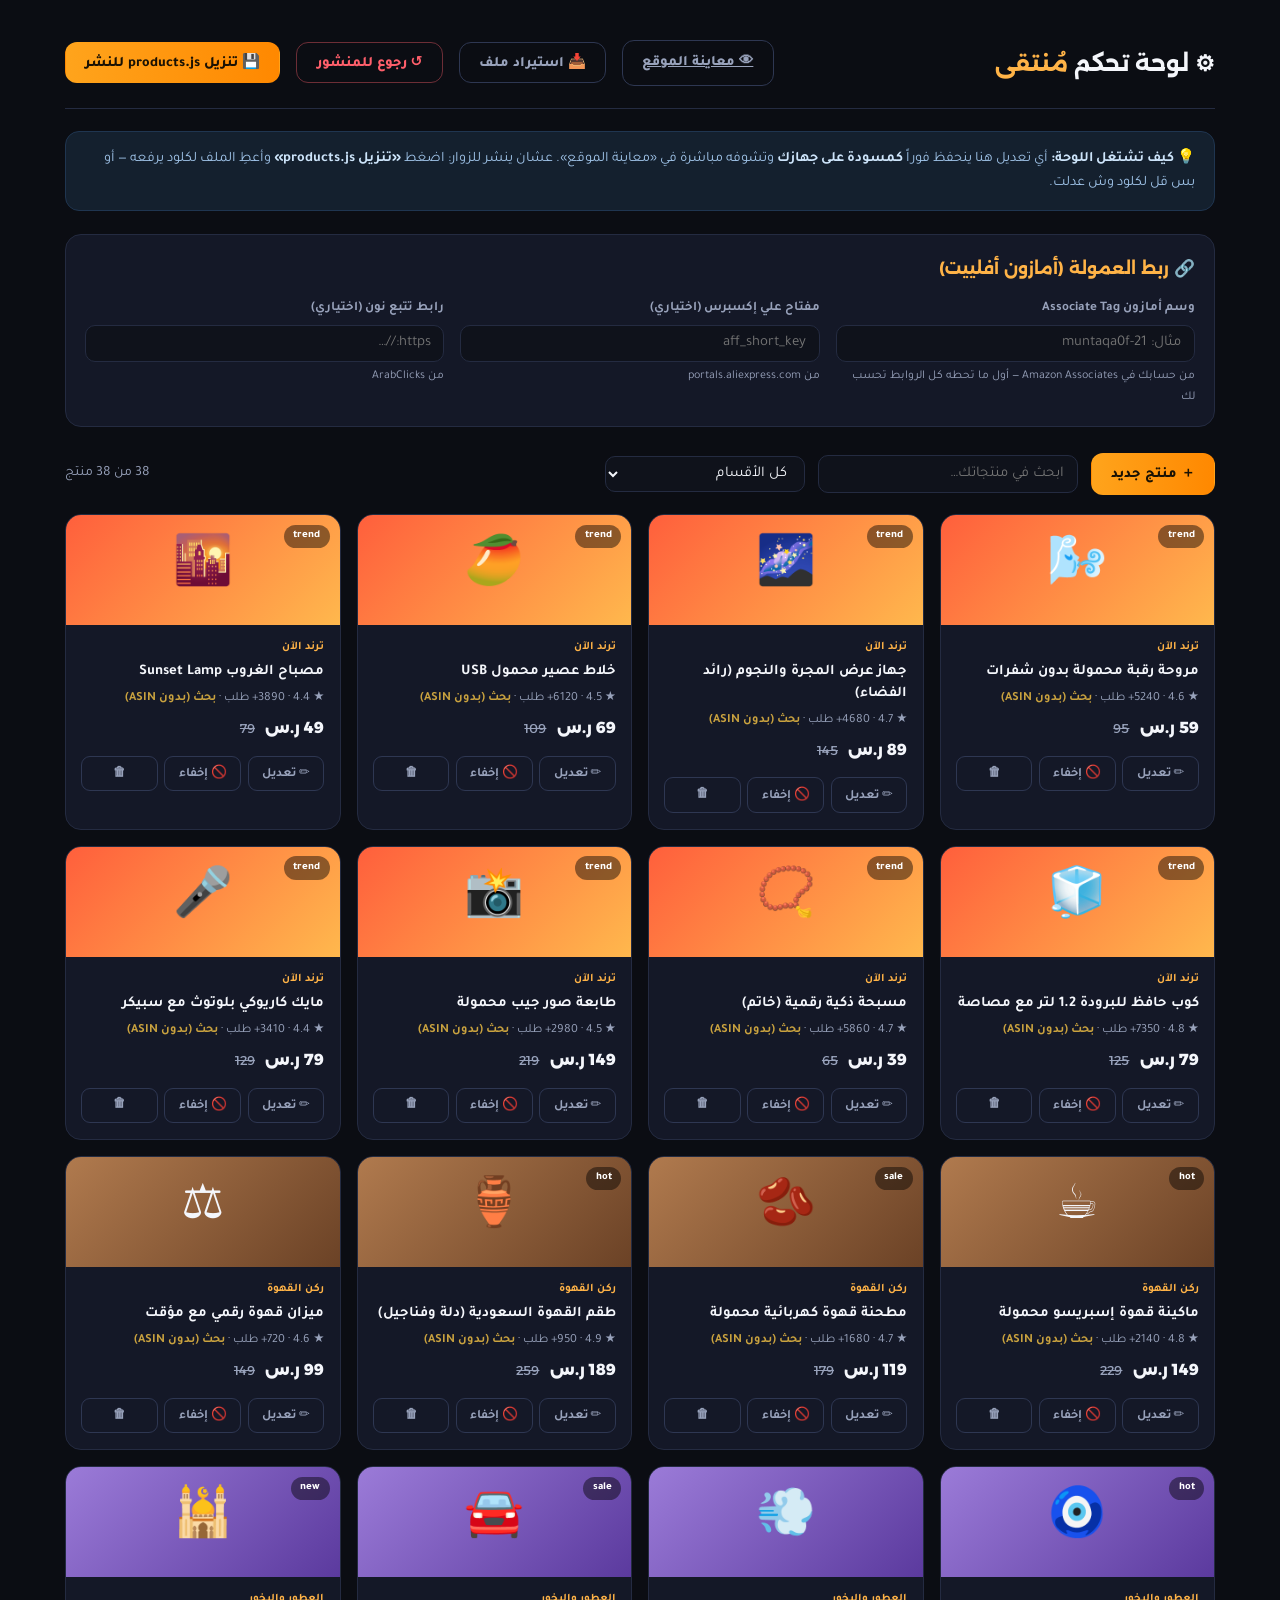
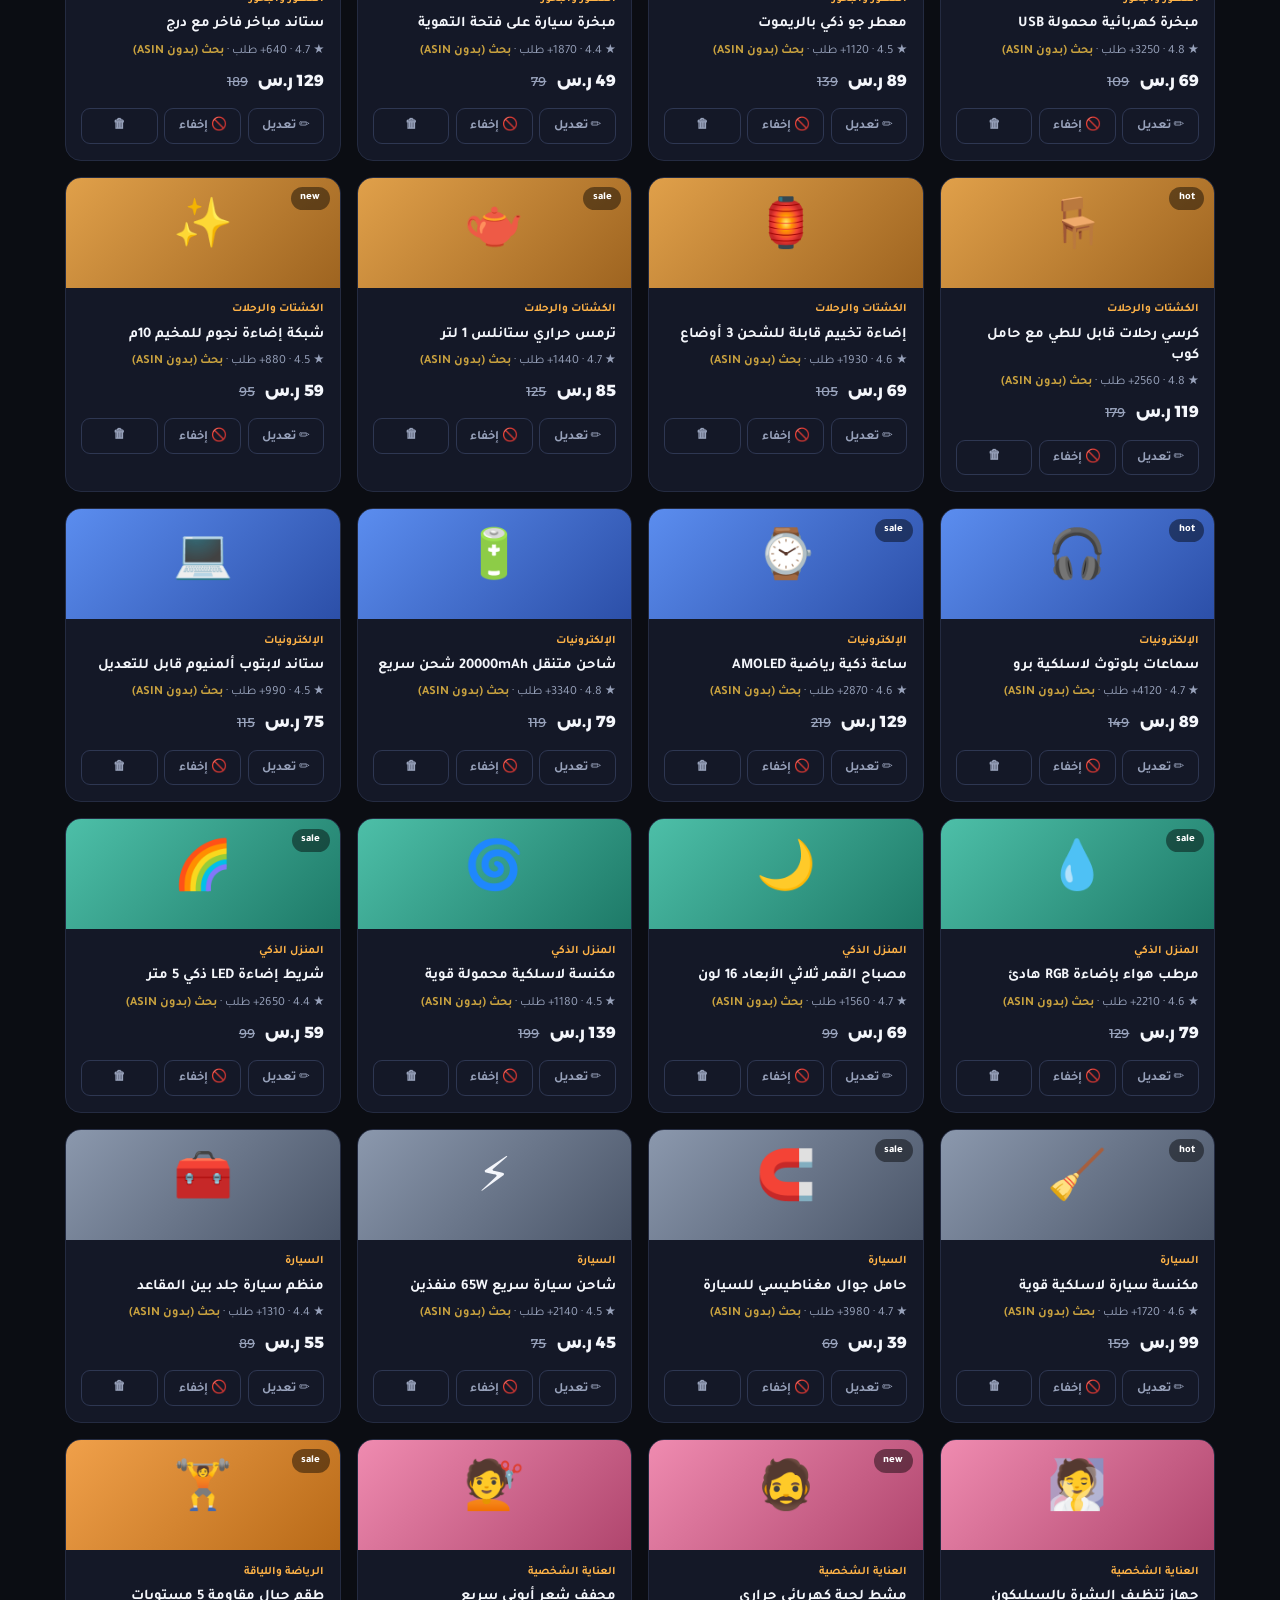
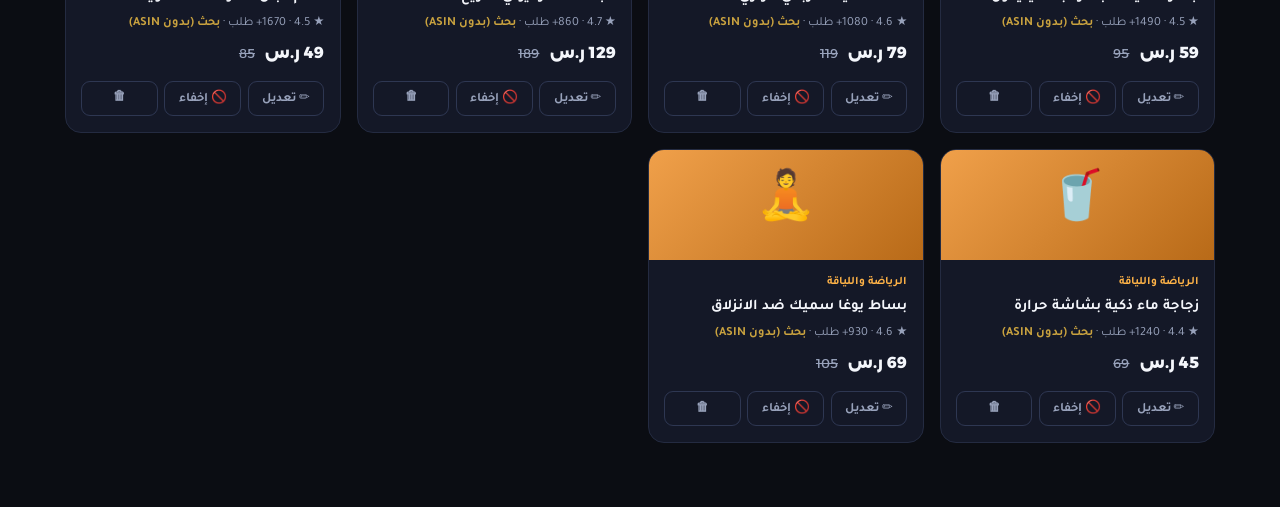
==== admin.html @ 38240efc "Redesign: dark premium theme, Amazon-first buy flow, admin panel Co-Authored-By: Claude Fable 5 <nor" ====
<!DOCTYPE html>
<html lang="ar" dir="rtl">
<head>
<meta charset="UTF-8">
<meta name="viewport" content="width=device-width, initial-scale=1.0">
<title>لوحة تحكم مُنتقى</title>
<meta name="robots" content="noindex">
<link href="https://fonts.googleapis.com/css2?family=Alexandria:wght@500;700;900&family=Tajawal:wght@400;500;700;800&display=swap" rel="stylesheet">
<style>
:root{
  --bg:#0b0d13;--bg2:#0f121b;--card:#141827;--card2:#1a1f31;--line:#242b41;--line2:#2e3752;
  --ink:#f4f6fb;--muted:#98a2bb;--amber:#ffb347;--amazon:#ff9900;--green:#39d98a;--red:#ff5f6b;
}
*{margin:0;padding:0;box-sizing:border-box}
body{font-family:'Tajawal',system-ui,sans-serif;background:var(--bg);color:var(--ink);line-height:1.7;min-height:100vh}
h1,h2,h3{font-family:'Alexandria'}
button{font-family:inherit;cursor:pointer;border:none;background:none;color:inherit}
input,select,textarea{
  font-family:inherit;background:var(--bg2);border:1.5px solid var(--line);color:var(--ink);
  border-radius:10px;padding:.55rem .8rem;font-size:.93rem;width:100%;outline:none;transition:.2s;
}
input:focus,select:focus,textarea:focus{border-color:var(--amber)}
textarea{resize:vertical;min-height:70px}
label{font-size:.82rem;color:var(--muted);font-weight:700;display:block;margin-bottom:.25rem}
.wrap{width:min(1150px,94%);margin:0 auto;padding:1.5rem 0 4rem}
.top{
  display:flex;align-items:center;gap:1rem;flex-wrap:wrap;
  padding:1rem 0 1.4rem;border-bottom:1px solid var(--line);margin-bottom:1.4rem;
}
.top h1{font-size:1.4rem}
.top h1 span{color:var(--amber)}
.top .grow{flex:1}
.btn{
  display:inline-flex;align-items:center;gap:.45rem;padding:.6rem 1.2rem;border-radius:12px;
  font-weight:800;font-size:.9rem;transition:.2s;border:1.5px solid transparent;white-space:nowrap;
}
.btn-gold{background:linear-gradient(92deg,#ffa41c,#ff8800);color:#1a1204}
.btn-gold:hover{filter:brightness(1.08)}
.btn-line{border-color:var(--line2);color:var(--muted)}
.btn-line:hover{color:var(--ink);border-color:var(--amber)}
.btn-red{border-color:rgba(255,95,107,.4);color:var(--red)}
.btn-red:hover{background:rgba(255,95,107,.1)}

.note{
  background:#14202e;border:1px solid #1f3550;border-radius:14px;
  padding:.9rem 1.2rem;font-size:.9rem;color:#9fc3e8;margin-bottom:1.4rem;
}
.note b{color:#cde4fa}

.cfg{
  display:grid;grid-template-columns:repeat(3,1fr);gap:1rem;background:var(--card);
  border:1.5px solid var(--line);border-radius:16px;padding:1.2rem;margin-bottom:1.6rem;
}
.cfg h2{grid-column:1/-1;font-size:1.05rem;color:var(--amber)}
.cfg small{display:block;color:var(--muted);font-size:.75rem;margin-top:.25rem}

.toolrow{display:flex;gap:.8rem;align-items:center;flex-wrap:wrap;margin-bottom:1.2rem}
.toolrow input[type=search]{max-width:260px}
.toolrow select{max-width:200px}
.count{color:var(--muted);font-size:.88rem;margin-inline-start:auto}

.grid{display:grid;grid-template-columns:repeat(auto-fill,minmax(255px,1fr));gap:1rem}
.pc{
  background:var(--card);border:1.5px solid var(--line);border-radius:16px;overflow:hidden;
  display:flex;flex-direction:column;transition:.2s;
}
.pc.hidden-p{opacity:.45}
.pc:hover{border-color:var(--line2)}
.pc-media{position:relative;height:110px;display:grid;place-items:center;font-size:3rem}
.pc-badge{
  position:absolute;top:.6rem;inset-inline-start:.6rem;font-size:.68rem;font-weight:800;
  background:rgba(0,0,0,.45);padding:.15rem .6rem;border-radius:999px;color:#fff;
}
.pc-body{padding:.8rem .95rem 1rem;display:flex;flex-direction:column;gap:.3rem;flex:1}
.pc-cat{font-size:.72rem;color:var(--amber);font-weight:700}
.pc-name{font-weight:700;font-size:.92rem;line-height:1.45}
.pc-meta{color:var(--muted);font-size:.78rem}
.pc-price{font-family:'Alexandria';font-weight:800;color:var(--ink)}
.pc-price s{color:var(--muted);font-weight:400;font-size:.8rem;margin-inline-start:.4rem}
.pc-actions{display:flex;gap:.4rem;margin-top:.6rem}
.pc-actions button{
  flex:1;padding:.45rem;border-radius:9px;font-size:.8rem;font-weight:700;
  border:1.5px solid var(--line2);color:var(--muted);transition:.2s;
}
.pc-actions button:hover{color:var(--ink);border-color:var(--amber)}
.pc-actions .del:hover{color:var(--red);border-color:var(--red)}
.asin-ok{color:var(--green)}
.asin-no{color:#c9a23f}

/* المحرر */
.overlay{
  position:fixed;inset:0;background:rgba(4,5,9,.75);backdrop-filter:blur(4px);
  display:none;place-items:center;z-index:50;padding:1rem;overflow-y:auto;
}
.overlay.show{display:grid}
.editor{
  background:var(--bg2);border:1.5px solid var(--line2);border-radius:20px;
  width:min(720px,100%);padding:1.6rem;margin:2rem 0;
}
.editor h2{font-size:1.15rem;margin-bottom:1.2rem;color:var(--amber)}
.frm{display:grid;grid-template-columns:repeat(4,1fr);gap:.9rem}
.c2{grid-column:span 2}.c3{grid-column:span 3}.c4{grid-column:1/-1}
.frm-actions{display:flex;gap:.8rem;margin-top:1.3rem;justify-content:flex-end}
.hint{font-size:.72rem;color:var(--muted);margin-top:.2rem}
.hint b{color:var(--amber)}

.toast{
  position:fixed;bottom:1.5rem;inset-inline-start:1.5rem;z-index:99;
  background:var(--card2);border:1.5px solid var(--line2);border-radius:12px;
  padding:.75rem 1.2rem;font-size:.9rem;display:none;
}
.toast.show{display:block;animation:tin .3s}
@keyframes tin{from{opacity:0;transform:translateY(10px)}}
@media(max-width:700px){.cfg{grid-template-columns:1fr}.frm{grid-template-columns:repeat(2,1fr)}.c3{grid-column:span 2}}
</style>
</head>
<body>
<div class="wrap">
  <div class="top">
    <h1>⚙ لوحة تحكم <span>مُنتقى</span></h1>
    <div class="grow"></div>
    <a class="btn btn-line" href="index.html">👁 معاينة الموقع</a>
    <button class="btn btn-line" id="importBtn">📥 استيراد ملف</button>
    <button class="btn btn-red" id="resetBtn">↺ رجوع للمنشور</button>
    <button class="btn btn-gold" id="exportBtn">💾 تنزيل products.js للنشر</button>
    <input type="file" id="importFile" accept=".js,.json" hidden>
  </div>

  <div class="note">
    💡 <b>كيف تشتغل اللوحة:</b> أي تعديل هنا ينحفظ فوراً <b>كمسودة على جهازك</b> وتشوفه مباشرة في «معاينة الموقع».
    عشان ينشر للزوار: اضغط <b>«تنزيل products.js»</b> وأعطِ الملف لكلود يرفعه — أو بس قل لكلود وش عدلت.
  </div>

  <div class="cfg">
    <h2>🔗 ربط العمولة (أمازون أفلييت)</h2>
    <div>
      <label>وسم أمازون Associate Tag</label>
      <input id="cfgAmazon" placeholder="مثال: muntaqa0f-21">
      <small>من حسابك في Amazon Associates — أول ما تحطه كل الروابط تحسب لك</small>
    </div>
    <div>
      <label>مفتاح علي إكسبرس (اختياري)</label>
      <input id="cfgAli" placeholder="aff_short_key">
      <small>من portals.aliexpress.com</small>
    </div>
    <div>
      <label>رابط تتبع نون (اختياري)</label>
      <input id="cfgNoon" placeholder="https://…">
      <small>من ArabClicks</small>
    </div>
  </div>

  <div class="toolrow">
    <button class="btn btn-gold" id="addBtn">＋ منتج جديد</button>
    <input type="search" id="q" placeholder="ابحث في منتجاتك…">
    <select id="catFilter"><option value="all">كل الأقسام</option></select>
    <span class="count" id="count"></span>
  </div>

  <div class="grid" id="grid"></div>
</div>

<!-- محرر المنتج -->
<div class="overlay" id="overlay">
  <form class="editor" id="editor">
    <h2 id="edTitle">تعديل منتج</h2>
    <div class="frm">
      <div class="c3"><label>اسم المنتج *</label><input id="fName" required></div>
      <div><label>الإيموجي</label><input id="fEmoji" placeholder="🛒"></div>
      <div><label>القسم</label><select id="fCat"></select></div>
      <div><label>السعر (ر.س) *</label><input id="fPrice" type="number" min="1" required></div>
      <div><label>السعر قبل الخصم</label><input id="fOld" type="number" min="0"></div>
      <div><label>الشارة</label>
        <select id="fBadge">
          <option value="">بدون</option><option value="trend">ترند 🔥</option>
          <option value="hot">الأكثر طلباً</option><option value="new">جديد</option><option value="sale">سعر ممتاز</option>
        </select>
      </div>
      <div><label>التقييم (1-5)</label><input id="fRating" type="number" step="0.1" min="1" max="5"></div>
      <div><label>عدد الطلبات</label><input id="fSold" type="number" min="0"></div>
      <div class="c2"><label>ظاهر في الموقع؟</label>
        <select id="fShow"><option value="true">نعم — معروض</option><option value="false">لا — مخفي</option></select>
      </div>
      <div class="c2">
        <label>ASIN أمازون (الأقوى للعمولة)</label>
        <input id="fAsin" placeholder="B0ABC12345">
        <div class="hint">من رابط المنتج في أمازون بعد <b>/dp/</b> — يوديهم لصفحة المنتج مباشرة</div>
      </div>
      <div class="c2">
        <label>كلمة البحث (لو ما فيه ASIN)</label>
        <input id="fQ" placeholder="portable neck fan">
        <div class="hint">يفتح نتائج بحث أمازون بهالكلمة</div>
      </div>
      <div class="c4"><label>الوصف</label><textarea id="fDesc"></textarea></div>
      <div class="c4"><label>المميزات (كل ميزة بسطر)</label><textarea id="fFeats"></textarea></div>
    </div>
    <div class="frm-actions">
      <button type="button" class="btn btn-line" id="cancelBtn">إلغاء</button>
      <button type="submit" class="btn btn-gold">حفظ ✓</button>
    </div>
  </form>
</div>

<div class="toast" id="toast"></div>

<script src="products.js"></script>
<script>
'use strict';
const $ = id => document.getElementById(id);
const DRAFT_KEY = 'muntaqa-draft';

/* البيانات: مسودة إن وجدت، وإلا المنشور */
let data;
try { data = JSON.parse(localStorage.getItem(DRAFT_KEY) || 'null'); } catch (e) { data = null; }
if (!data || !Array.isArray(data.products)) data = JSON.parse(JSON.stringify(window.STORE));
data.config = data.config || { amazonTag: '', aliShortKey: '', noonTracking: '' };

let editId = null, q = '', catF = 'all';

function save() { localStorage.setItem(DRAFT_KEY, JSON.stringify(data)); }
function toastMsg(m) {
  const t = $('toast'); t.textContent = m; t.classList.add('show');
  clearTimeout(t._h); t._h = setTimeout(() => t.classList.remove('show'), 2200);
}
const catName = id => (data.cats.find(c => c.id === id) || {}).name || id;
const gradOf = id => (data.cats.find(c => c.id === id) || {}).grad || '#333';

/* ═══ العرض ═══ */
function renderCfg() {
  $('cfgAmazon').value = data.config.amazonTag || '';
  $('cfgAli').value = data.config.aliShortKey || '';
  $('cfgNoon').value = data.config.noonTracking || '';
}
function renderCatOptions() {
  const opts = data.cats.map(c => `<option value="${c.id}">${c.icon} ${c.name}</option>`).join('');
  $('fCat').innerHTML = opts;
  $('catFilter').innerHTML = '<option value="all">كل الأقسام</option>' + opts;
  $('catFilter').value = catF;
}
function render() {
  const list = data.products.filter(p =>
    (catF === 'all' || p.cat === catF) && (!q || p.name.includes(q)));
  $('grid').innerHTML = list.map(p => `
    <div class="pc ${p.show === false ? 'hidden-p' : ''}">
      <div class="pc-media" style="background:${gradOf(p.cat)}">
        ${p.badge ? `<span class="pc-badge">${p.badge}</span>` : ''}${p.emoji || '🛒'}
      </div>
      <div class="pc-body">
        <span class="pc-cat">${catName(p.cat)}</span>
        <span class="pc-name">${p.name}</span>
        <span class="pc-meta">★ ${p.rating} · ${p.sold}+ طلب · ${p.asin ? '<b class="asin-ok">ASIN مباشر ✓</b>' : '<b class="asin-no">بحث (بدون ASIN)</b>'}</span>
        <span class="pc-price">${p.price} ر.س ${p.old ? `<s>${p.old}</s>` : ''}</span>
        <div class="pc-actions">
          <button data-edit="${p.id}">✏ تعديل</button>
          <button data-tog="${p.id}">${p.show === false ? '👁 إظهار' : '🚫 إخفاء'}</button>
          <button class="del" data-del="${p.id}">🗑</button>
        </div>
      </div>
    </div>`).join('');
  $('count').textContent = `${list.length} من ${data.products.length} منتج`;
}

/* ═══ المحرر ═══ */
function openEditor(id) {
  editId = id;
  const p = id ? data.products.find(x => x.id === id) : null;
  $('edTitle').textContent = p ? `تعديل: ${p.name}` : 'منتج جديد';
  $('fName').value = p?.name || '';
  $('fEmoji').value = p?.emoji || '🛒';
  $('fCat').value = p?.cat || data.cats[0].id;
  $('fPrice').value = p?.price ?? '';
  $('fOld').value = p?.old ?? '';
  $('fBadge').value = p?.badge || '';
  $('fRating').value = p?.rating ?? 4.5;
  $('fSold').value = p?.sold ?? 100;
  $('fShow').value = String(p?.show !== false);
  $('fAsin').value = p?.asin || '';
  $('fQ').value = p?.q || '';
  $('fDesc').value = p?.desc || '';
  $('fFeats').value = (p?.feats || []).join('\n');
  $('overlay').classList.add('show');
  $('fName').focus();
}
function closeEditor() { $('overlay').classList.remove('show'); editId = null; }

$('editor').addEventListener('submit', e => {
  e.preventDefault();
  const obj = {
    name: $('fName').value.trim(),
    emoji: $('fEmoji').value.trim() || '🛒',
    cat: $('fCat').value,
    price: +$('fPrice').value || 0,
    old: +$('fOld').value || 0,
    badge: $('fBadge').value,
    rating: Math.min(5, Math.max(1, +$('fRating').value || 4.5)),
    sold: +$('fSold').value || 0,
    show: $('fShow').value === 'true',
    asin: $('fAsin').value.trim(),
    q: $('fQ').value.trim(),
    desc: $('fDesc').value.trim(),
    feats: $('fFeats').value.split('\n').map(s => s.trim()).filter(Boolean),
  };
  if (editId) {
    Object.assign(data.products.find(x => x.id === editId), obj);
    toastMsg('✓ انحفظ التعديل بالمسودة');
  } else {
    obj.id = Math.max(0, ...data.products.map(p => p.id)) + 1;
    data.products.unshift(obj);
    toastMsg('✓ انضاف المنتج بالمسودة');
  }
  save(); render(); closeEditor();
});

/* ═══ الأحداث ═══ */
document.addEventListener('click', e => {
  const t = e.target.closest('[data-edit],[data-tog],[data-del]');
  if (!t) return;
  const id = +(t.dataset.edit || t.dataset.tog || t.dataset.del);
  if (t.dataset.edit) openEditor(id);
  else if (t.dataset.tog) {
    const p = data.products.find(x => x.id === id);
    p.show = p.show === false;
    save(); render();
  } else if (t.dataset.del) {
    const p = data.products.find(x => x.id === id);
    if (confirm(`متأكد من حذف «${p.name}»؟`)) {
      data.products = data.products.filter(x => x.id !== id);
      save(); render(); toastMsg('🗑 انحذف من المسودة');
    }
  }
});
$('addBtn').addEventListener('click', () => openEditor(null));
$('cancelBtn').addEventListener('click', closeEditor);
$('overlay').addEventListener('click', e => { if (e.target === $('overlay')) closeEditor(); });
$('q').addEventListener('input', e => { q = e.target.value.trim(); render(); });
$('catFilter').addEventListener('change', e => { catF = e.target.value; render(); });

['cfgAmazon', 'cfgAli', 'cfgNoon'].forEach((id, i) => {
  const keys = ['amazonTag', 'aliShortKey', 'noonTracking'];
  $(id).addEventListener('input', e => { data.config[keys[i]] = e.target.value.trim(); save(); });
});

$('resetBtn').addEventListener('click', () => {
  if (confirm('يرجع كل شي للنسخة المنشورة ويحذف مسودتك — متأكد؟')) {
    localStorage.removeItem(DRAFT_KEY);
    location.reload();
  }
});

/* ═══ تصدير products.js جاهز للنشر ═══ */
$('exportBtn').addEventListener('click', () => {
  const body = 'window.STORE = ' + JSON.stringify(data, null, 2) + ';\n';
  const blob = new Blob(['/* مُنتقى — بيانات المتجر (مولد من لوحة التحكم) */\n' + body], { type: 'text/javascript' });
  const a = document.createElement('a');
  a.href = URL.createObjectURL(blob);
  a.download = 'products.js';
  a.click();
  URL.revokeObjectURL(a.href);
  toastMsg('💾 نزّلنا products.js — أعطه لكلود يرفعه ويصير منشور');
});

/* ═══ استيراد ═══ */
$('importBtn').addEventListener('click', () => $('importFile').click());
$('importFile').addEventListener('change', e => {
  const f = e.target.files[0];
  if (!f) return;
  const r = new FileReader();
  r.onload = () => {
    try {
      let txt = r.result.trim();
      const i = txt.indexOf('{');
      const j = txt.lastIndexOf('}');
      const obj = JSON.parse(txt.slice(i, j + 1).replace(/;\s*$/, ''));
      if (!Array.isArray(obj.products)) throw new Error('no products');
      data = obj;
      data.config = data.config || {};
      save(); renderCfg(); renderCatOptions(); render();
      toastMsg('📥 تم الاستيراد للمسودة');
    } catch (err) { toastMsg('⚠ الملف غير صالح'); }
  };
  r.readAsText(f);
  e.target.value = '';
});

/* ═══ تشغيل ═══ */
renderCfg();
renderCatOptions();
render();
</script>
</body>
</html>
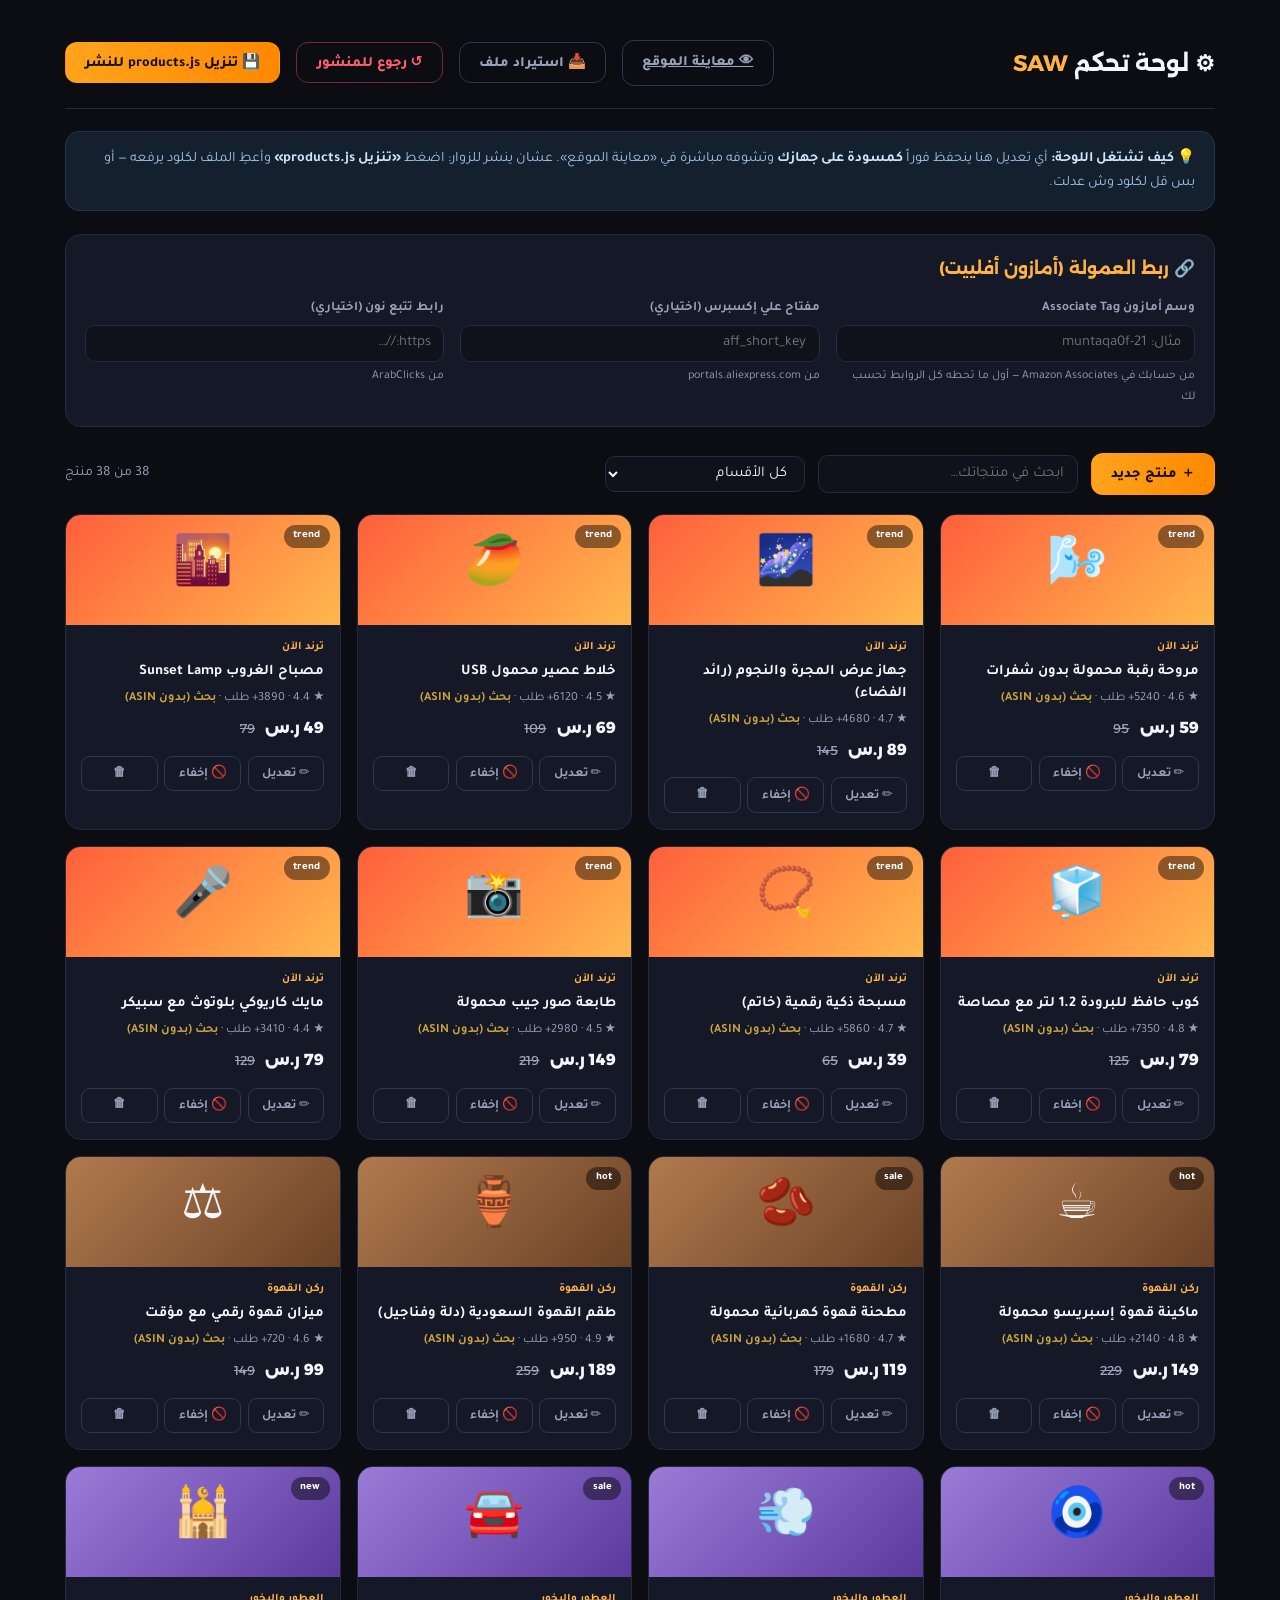
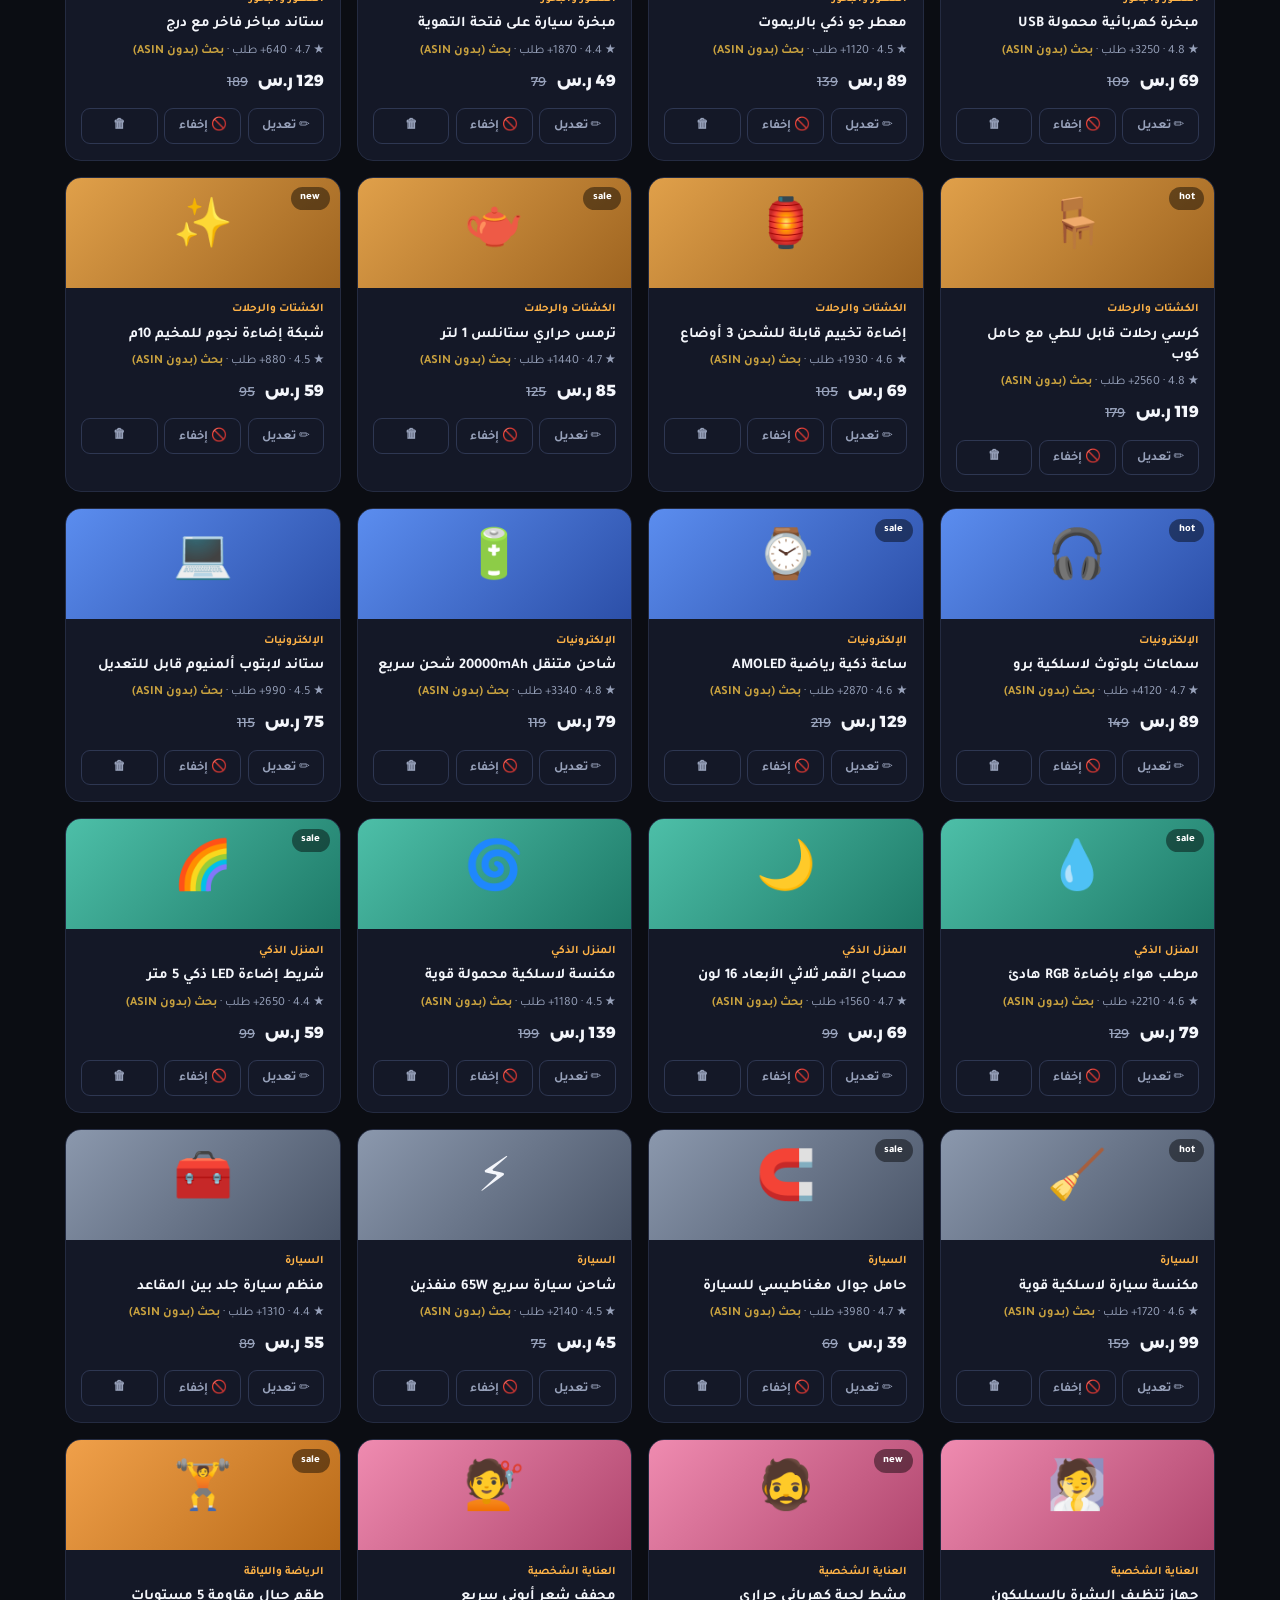
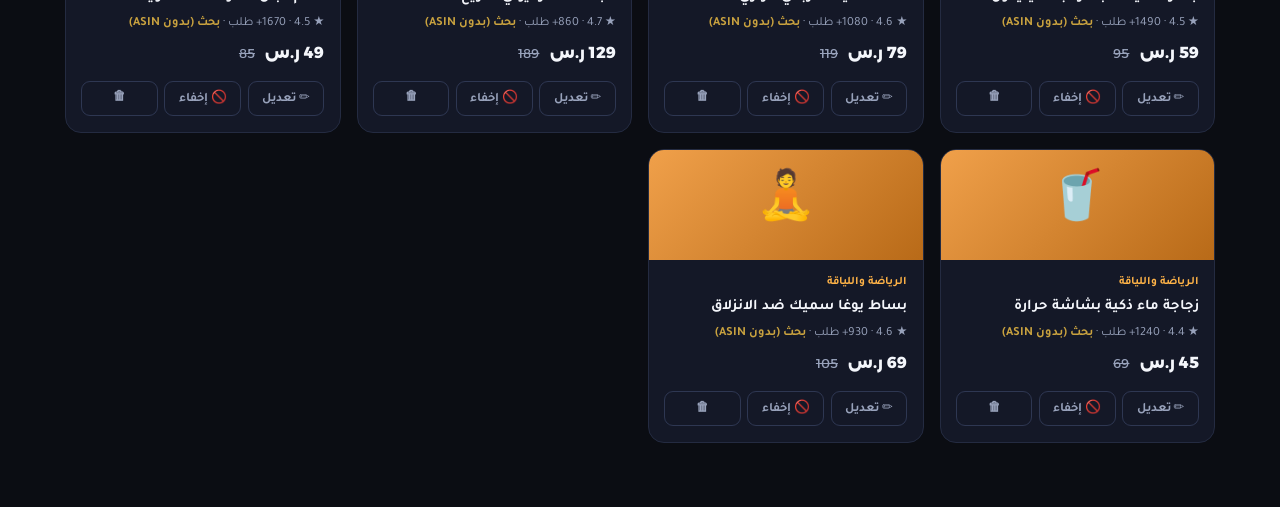
==== commit c28f8032: "Rebrand: rename store to SAW Co-Authored-By: Claude Fable 5 <noreply@anthropic.com>" ====
--- a/admin.html
+++ b/admin.html
@@ -3,7 +3,7 @@
 <head>
 <meta charset="UTF-8">
 <meta name="viewport" content="width=device-width, initial-scale=1.0">
-<title>لوحة تحكم مُنتقى</title>
+<title>لوحة تحكم SAW</title>
 <meta name="robots" content="noindex">
 <link href="https://fonts.googleapis.com/css2?family=Alexandria:wght@500;700;900&family=Tajawal:wght@400;500;700;800&display=swap" rel="stylesheet">
 <style>
@@ -117,7 +117,7 @@
 <body>
 <div class="wrap">
   <div class="top">
-    <h1>⚙ لوحة تحكم <span>مُنتقى</span></h1>
+    <h1>⚙ لوحة تحكم <span>SAW</span></h1>
     <div class="grow"></div>
     <a class="btn btn-line" href="index.html">👁 معاينة الموقع</a>
     <button class="btn btn-line" id="importBtn">📥 استيراد ملف</button>
@@ -350,7 +350,7 @@
 /* ═══ تصدير products.js جاهز للنشر ═══ */
 $('exportBtn').addEventListener('click', () => {
   const body = 'window.STORE = ' + JSON.stringify(data, null, 2) + ';\n';
-  const blob = new Blob(['/* مُنتقى — بيانات المتجر (مولد من لوحة التحكم) */\n' + body], { type: 'text/javascript' });
+  const blob = new Blob(['/* SAW — بيانات المتجر (مولد من لوحة التحكم) */\n' + body], { type: 'text/javascript' });
   const a = document.createElement('a');
   a.href = URL.createObjectURL(blob);
   a.download = 'products.js';
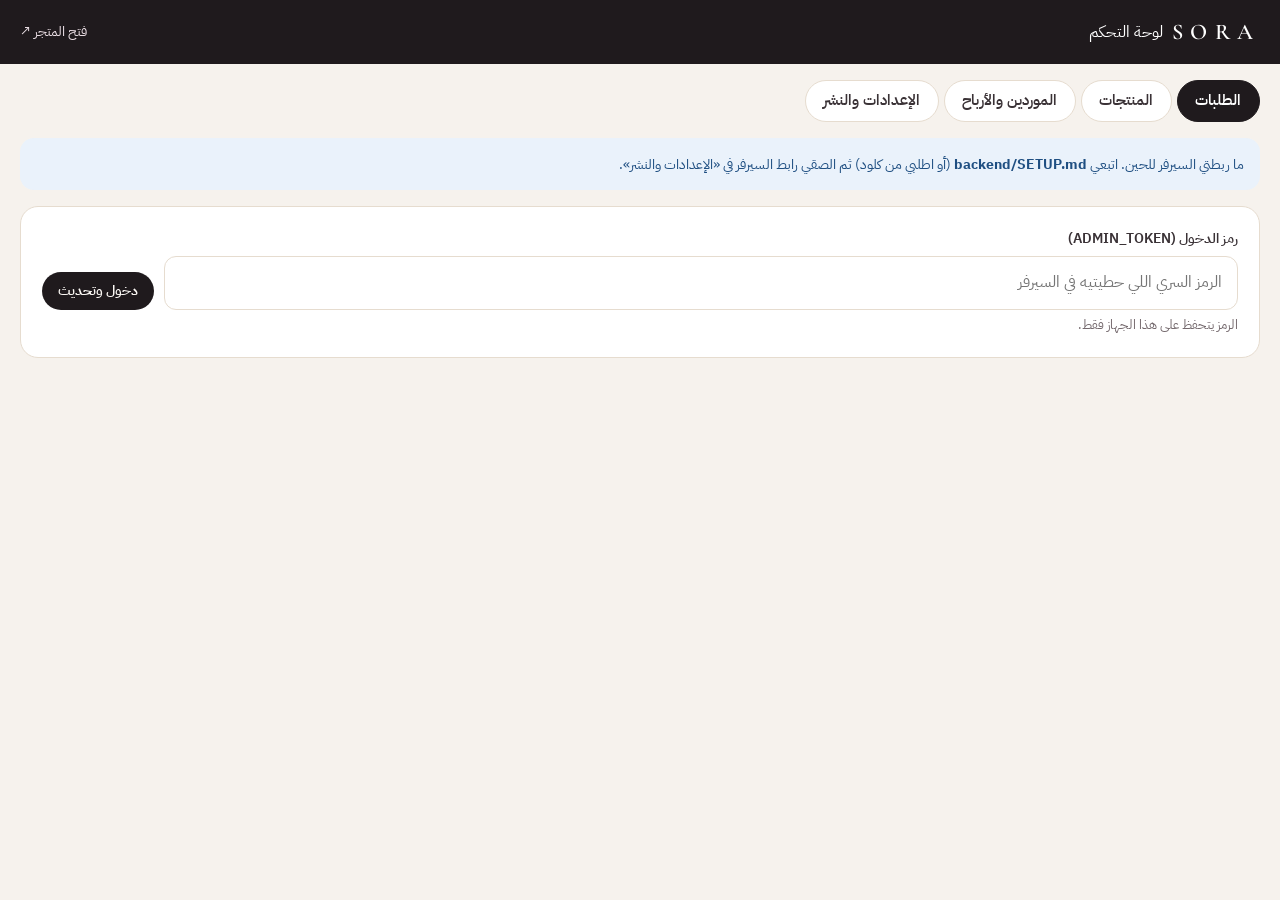
==== commit e0e55ffb: "Sora Fashion: women's fashion dropshipping store with own checkout Product pages, cart, checkout wit" ====
--- a/admin.html
+++ b/admin.html
@@ -3,389 +3,124 @@
 <head>
 <meta charset="UTF-8">
 <meta name="viewport" content="width=device-width, initial-scale=1.0">
-<title>لوحة تحكم SAW</title>
-<meta name="robots" content="noindex">
-<link href="https://fonts.googleapis.com/css2?family=Alexandria:wght@500;700;900&family=Tajawal:wght@400;500;700;800&display=swap" rel="stylesheet">
+<title>لوحة تحكم Sora Fashion</title>
+<meta name="robots" content="noindex, nofollow">
+<link rel="preconnect" href="https://fonts.googleapis.com">
+<link rel="preconnect" href="https://fonts.gstatic.com" crossorigin>
+<link href="https://fonts.googleapis.com/css2?family=Cormorant+Garamond:wght@600;700&family=IBM+Plex+Sans+Arabic:wght@400;500;600;700&display=swap" rel="stylesheet">
+<link rel="stylesheet" href="assets/css/style.css">
 <style>
-:root{
-  --bg:#0b0d13;--bg2:#0f121b;--card:#141827;--card2:#1a1f31;--line:#242b41;--line2:#2e3752;
-  --ink:#f4f6fb;--muted:#98a2bb;--amber:#ffb347;--amazon:#ff9900;--green:#39d98a;--red:#ff5f6b;
-}
-*{margin:0;padding:0;box-sizing:border-box}
-body{font-family:'Tajawal',system-ui,sans-serif;background:var(--bg);color:var(--ink);line-height:1.7;min-height:100vh}
-h1,h2,h3{font-family:'Alexandria'}
-button{font-family:inherit;cursor:pointer;border:none;background:none;color:inherit}
-input,select,textarea{
-  font-family:inherit;background:var(--bg2);border:1.5px solid var(--line);color:var(--ink);
-  border-radius:10px;padding:.55rem .8rem;font-size:.93rem;width:100%;outline:none;transition:.2s;
-}
-input:focus,select:focus,textarea:focus{border-color:var(--amber)}
-textarea{resize:vertical;min-height:70px}
-label{font-size:.82rem;color:var(--muted);font-weight:700;display:block;margin-bottom:.25rem}
-.wrap{width:min(1150px,94%);margin:0 auto;padding:1.5rem 0 4rem}
-.top{
-  display:flex;align-items:center;gap:1rem;flex-wrap:wrap;
-  padding:1rem 0 1.4rem;border-bottom:1px solid var(--line);margin-bottom:1.4rem;
-}
-.top h1{font-size:1.4rem}
-.top h1 span{color:var(--amber)}
-.top .grow{flex:1}
-.btn{
-  display:inline-flex;align-items:center;gap:.45rem;padding:.6rem 1.2rem;border-radius:12px;
-  font-weight:800;font-size:.9rem;transition:.2s;border:1.5px solid transparent;white-space:nowrap;
-}
-.btn-gold{background:linear-gradient(92deg,#ffa41c,#ff8800);color:#1a1204}
-.btn-gold:hover{filter:brightness(1.08)}
-.btn-line{border-color:var(--line2);color:var(--muted)}
-.btn-line:hover{color:var(--ink);border-color:var(--amber)}
-.btn-red{border-color:rgba(255,95,107,.4);color:var(--red)}
-.btn-red:hover{background:rgba(255,95,107,.1)}
-
-.note{
-  background:#14202e;border:1px solid #1f3550;border-radius:14px;
-  padding:.9rem 1.2rem;font-size:.9rem;color:#9fc3e8;margin-bottom:1.4rem;
-}
-.note b{color:#cde4fa}
-
-.cfg{
-  display:grid;grid-template-columns:repeat(3,1fr);gap:1rem;background:var(--card);
-  border:1.5px solid var(--line);border-radius:16px;padding:1.2rem;margin-bottom:1.6rem;
-}
-.cfg h2{grid-column:1/-1;font-size:1.05rem;color:var(--amber)}
-.cfg small{display:block;color:var(--muted);font-size:.75rem;margin-top:.25rem}
-
-.toolrow{display:flex;gap:.8rem;align-items:center;flex-wrap:wrap;margin-bottom:1.2rem}
-.toolrow input[type=search]{max-width:260px}
-.toolrow select{max-width:200px}
-.count{color:var(--muted);font-size:.88rem;margin-inline-start:auto}
-
-.grid{display:grid;grid-template-columns:repeat(auto-fill,minmax(255px,1fr));gap:1rem}
-.pc{
-  background:var(--card);border:1.5px solid var(--line);border-radius:16px;overflow:hidden;
-  display:flex;flex-direction:column;transition:.2s;
-}
-.pc.hidden-p{opacity:.45}
-.pc:hover{border-color:var(--line2)}
-.pc-media{position:relative;height:110px;display:grid;place-items:center;font-size:3rem}
-.pc-badge{
-  position:absolute;top:.6rem;inset-inline-start:.6rem;font-size:.68rem;font-weight:800;
-  background:rgba(0,0,0,.45);padding:.15rem .6rem;border-radius:999px;color:#fff;
-}
-.pc-body{padding:.8rem .95rem 1rem;display:flex;flex-direction:column;gap:.3rem;flex:1}
-.pc-cat{font-size:.72rem;color:var(--amber);font-weight:700}
-.pc-name{font-weight:700;font-size:.92rem;line-height:1.45}
-.pc-meta{color:var(--muted);font-size:.78rem}
-.pc-price{font-family:'Alexandria';font-weight:800;color:var(--ink)}
-.pc-price s{color:var(--muted);font-weight:400;font-size:.8rem;margin-inline-start:.4rem}
-.pc-actions{display:flex;gap:.4rem;margin-top:.6rem}
-.pc-actions button{
-  flex:1;padding:.45rem;border-radius:9px;font-size:.8rem;font-weight:700;
-  border:1.5px solid var(--line2);color:var(--muted);transition:.2s;
-}
-.pc-actions button:hover{color:var(--ink);border-color:var(--amber)}
-.pc-actions .del:hover{color:var(--red);border-color:var(--red)}
-.asin-ok{color:var(--green)}
-.asin-no{color:#c9a23f}
-
-/* المحرر */
-.overlay{
-  position:fixed;inset:0;background:rgba(4,5,9,.75);backdrop-filter:blur(4px);
-  display:none;place-items:center;z-index:50;padding:1rem;overflow-y:auto;
-}
-.overlay.show{display:grid}
-.editor{
-  background:var(--bg2);border:1.5px solid var(--line2);border-radius:20px;
-  width:min(720px,100%);padding:1.6rem;margin:2rem 0;
-}
-.editor h2{font-size:1.15rem;margin-bottom:1.2rem;color:var(--amber)}
-.frm{display:grid;grid-template-columns:repeat(4,1fr);gap:.9rem}
-.c2{grid-column:span 2}.c3{grid-column:span 3}.c4{grid-column:1/-1}
-.frm-actions{display:flex;gap:.8rem;margin-top:1.3rem;justify-content:flex-end}
-.hint{font-size:.72rem;color:var(--muted);margin-top:.2rem}
-.hint b{color:var(--amber)}
-
-.toast{
-  position:fixed;bottom:1.5rem;inset-inline-start:1.5rem;z-index:99;
-  background:var(--card2);border:1.5px solid var(--line2);border-radius:12px;
-  padding:.75rem 1.2rem;font-size:.9rem;display:none;
-}
-.toast.show{display:block;animation:tin .3s}
-@keyframes tin{from{opacity:0;transform:translateY(10px)}}
-@media(max-width:700px){.cfg{grid-template-columns:1fr}.frm{grid-template-columns:repeat(2,1fr)}.c3{grid-column:span 2}}
+  body { background: #f6f2ed; }
+  .adm-top { background: var(--ink); color: #fff; }
+  .adm-top .container { display: flex; align-items: center; gap: 1rem; min-height: 64px; flex-wrap: wrap; }
+  .adm-top .logo-word { color: #fff; font-size: 1.4rem; }
+  .adm-top .grow { flex: 1; }
+  .adm-top a { color: #e9dde3; font-size: .9rem; }
+  .tabs { display: flex; gap: .3rem; padding-block: 1rem; flex-wrap: wrap; }
+  .tab { min-height: 42px; padding: .4rem 1.1rem; border-radius: 999px; font-weight: 600; font-size: .92rem; color: var(--ink-2); background: var(--paper); border: 1.5px solid var(--line); }
+  .tab.on { background: var(--ink); color: #fff; border-color: var(--ink); }
+  .panel { padding-bottom: 4rem; }
+  .card { background: var(--paper); border: 1px solid var(--line); border-radius: 18px; padding: 1.2rem 1.3rem; }
+  .card + .card { margin-top: 1rem; }
+  .card h3 { font-size: 1.02rem; margin-bottom: .8rem; }
+  .row { display: flex; gap: .6rem; align-items: center; flex-wrap: wrap; }
+  .stats { display: grid; grid-template-columns: repeat(4, 1fr); gap: .8rem; margin-bottom: 1rem; }
+  .stat { background: var(--paper); border: 1px solid var(--line); border-radius: 16px; padding: 1rem; }
+  .stat b { display: block; font-size: 1.45rem; font-weight: 700; }
+  .stat span { color: var(--muted); font-size: .82rem; }
+  .stat.good b { color: var(--ok); }
+  .order { background: var(--paper); border: 1px solid var(--line); border-radius: 18px; overflow: hidden; }
+  .order + .order { margin-top: .9rem; }
+  .order-head { display: flex; gap: .8rem; align-items: center; flex-wrap: wrap; padding: .9rem 1.2rem; border-bottom: 1px solid var(--line); background: #fcfaf7; }
+  .order-head .oid { font-weight: 700; direction: ltr; font-family: ui-monospace, Consolas, monospace; }
+  .order-body { display: grid; grid-template-columns: 1fr 1.5fr; gap: 1.2rem; padding: 1rem 1.2rem; }
+  .pill { font-size: .75rem; font-weight: 700; padding: .18rem .65rem; border-radius: 999px; background: var(--sand); }
+  .st-awaiting_payment { background: #eee; color: #666; }
+  .st-new, .st-paid { background: #fff1d6; color: #7a5410; }
+  .st-processing { background: #e2ecff; color: #234e9c; }
+  .st-shipped { background: #e4f3ec; color: #1f6b4d; }
+  .st-delivered { background: #d8efe2; color: #14532d; }
+  .st-cancelled, .st-refunded { background: #fbe4e2; color: #8a2a24; }
+  .kv { font-size: .88rem; display: grid; gap: .3rem; }
+  .kv b { font-weight: 600; }
+  .mini { font-size: .8rem; color: var(--muted); }
+  .items { width: 100%; border-collapse: collapse; font-size: .86rem; }
+  .items th, .items td { border-bottom: 1px solid var(--line); padding: .45rem .3rem; text-align: start; vertical-align: top; }
+  .items th { color: var(--muted); font-weight: 600; font-size: .78rem; }
+  .sup-link { color: var(--plum); font-weight: 700; white-space: nowrap; }
+  .sup-missing { color: var(--err); font-size: .78rem; }
+  .profit { display: flex; gap: 1rem; flex-wrap: wrap; margin-top: .6rem; font-size: .86rem; }
+  .profit b.pos { color: var(--ok); } .profit b.neg { color: var(--err); }
+  .order-actions { display: grid; grid-template-columns: repeat(4, 1fr) auto; gap: .6rem; padding: .9rem 1.2rem; border-top: 1px solid var(--line); background: #fcfaf7; align-items: end; }
+  .order-actions .field label { font-size: .76rem; }
+  .order-actions .input, .order-actions .select { min-height: 40px; padding: .4rem .7rem; font-size: .88rem; }
+  .btn-sm { min-height: 38px; padding: .35rem .95rem; font-size: .85rem; }
+  .copy-btn { font-size: .78rem; text-decoration: underline; color: var(--plum); margin-inline-start: .4rem; }
+  .pgrid { display: grid; grid-template-columns: repeat(auto-fill, minmax(220px, 1fr)); gap: .9rem; }
+  .pc { background: var(--paper); border: 1px solid var(--line); border-radius: 16px; overflow: hidden; display: flex; flex-direction: column; }
+  .pc.off { opacity: .5; }
+  .pc-media { aspect-ratio: 4 / 3; background: var(--sand); display: flex; justify-content: center; align-items: center; padding: 6px; }
+  .pc-media svg, .pc-media img { height: 100%; width: auto; object-fit: contain; }
+  .pc-body { padding: .7rem .85rem .85rem; display: flex; flex-direction: column; gap: .25rem; flex: 1; font-size: .86rem; }
+  .pc-body b { font-size: .9rem; line-height: 1.4; }
+  .pc-actions { display: flex; gap: .35rem; margin-top: auto; padding-top: .5rem; }
+  .pc-actions button { flex: 1; min-height: 34px; border: 1.5px solid var(--line); border-radius: 10px; font-size: .78rem; font-weight: 600; }
+  .pc-actions button:hover { border-color: var(--ink); }
+  .ok-dot { color: var(--ok); font-weight: 700; } .warn-dot { color: #b7791f; font-weight: 700; }
+  .editor-grid { display: grid; grid-template-columns: repeat(4, 1fr); gap: .8rem; }
+  .c2 { grid-column: span 2; } .c4 { grid-column: 1 / -1; }
+  .color-rows { display: grid; gap: .45rem; }
+  .color-row { display: grid; grid-template-columns: 1fr 52px 36px; gap: .45rem; align-items: center; }
+  .color-row input[type=color] { width: 52px; height: 42px; border: 1.5px solid var(--line); border-radius: 10px; padding: 2px; background: #fff; }
+  .modal-card.wide { width: min(920px, 100%); }
+  .sup-box { background: var(--gold-soft); border-radius: 14px; padding: .9rem; }
+  .sup-box h4 { font-size: .9rem; margin-bottom: .6rem; }
+  .tbl { width: 100%; border-collapse: collapse; font-size: .86rem; background: var(--paper); border-radius: 14px; overflow: hidden; }
+  .tbl th, .tbl td { padding: .55rem .5rem; border-bottom: 1px solid var(--line); text-align: start; }
+  .tbl th { background: #fcfaf7; font-weight: 600; color: var(--ink-2); font-size: .8rem; }
+  .tbl input { width: 100%; min-height: 36px; border: 1.5px solid var(--line); border-radius: 8px; padding: .3rem .5rem; font-size: .84rem; }
+  .help { font-size: .82rem; color: var(--muted); margin-top: .3rem; }
+  .banner { border-radius: 14px; padding: .85rem 1rem; font-size: .9rem; margin-bottom: 1rem; }
+  .banner.info { background: #eaf2fb; color: #1f4f82; }
+  .banner.warn { background: #fff4d6; color: #6b4e12; }
+  .banner.ok { background: #e4f3ec; color: #1f6b4d; }
+  .coupon-rows { display: grid; gap: .5rem; }
+  .coupon-r { display: grid; grid-template-columns: 1.2fr 1fr .8fr 1fr auto auto 36px; gap: .4rem; align-items: center; font-size: .82rem; }
+  @media (max-width: 900px) {
+    .stats { grid-template-columns: repeat(2, 1fr); }
+    .order-body { grid-template-columns: 1fr; }
+    .order-actions { grid-template-columns: 1fr 1fr; }
+    .editor-grid { grid-template-columns: 1fr 1fr; }
+    .coupon-r { grid-template-columns: 1fr 1fr; }
+  }
 </style>
 </head>
 <body>
-<div class="wrap">
-  <div class="top">
-    <h1>⚙ لوحة تحكم <span>SAW</span></h1>
-    <div class="grow"></div>
-    <a class="btn btn-line" href="index.html">👁 معاينة الموقع</a>
-    <button class="btn btn-line" id="importBtn">📥 استيراد ملف</button>
-    <button class="btn btn-red" id="resetBtn">↺ رجوع للمنشور</button>
-    <button class="btn btn-gold" id="exportBtn">💾 تنزيل products.js للنشر</button>
-    <input type="file" id="importFile" accept=".js,.json" hidden>
+<div class="adm-top">
+  <div class="container">
+    <span class="logo-word latin">SORA</span><span>لوحة التحكم</span>
+    <span class="grow"></span>
+    <a href="index.html" target="_blank">فتح المتجر ↗</a>
   </div>
+</div>
+<main class="container panel">
+  <nav class="tabs" id="tabs">
+    <button class="tab on" data-tab="orders">الطلبات</button>
+    <button class="tab" data-tab="products">المنتجات</button>
+    <button class="tab" data-tab="suppliers">الموردين والأرباح</button>
+    <button class="tab" data-tab="settings">الإعدادات والنشر</button>
+  </nav>
+  <div id="draftBanner"></div>
+  <section id="tab-orders"></section>
+  <section id="tab-products" hidden></section>
+  <section id="tab-suppliers" hidden></section>
+  <section id="tab-settings" hidden></section>
+</main>
 
-  <div class="note">
-    💡 <b>كيف تشتغل اللوحة:</b> أي تعديل هنا ينحفظ فوراً <b>كمسودة على جهازك</b> وتشوفه مباشرة في «معاينة الموقع».
-    عشان ينشر للزوار: اضغط <b>«تنزيل products.js»</b> وأعطِ الملف لكلود يرفعه — أو بس قل لكلود وش عدلت.
-  </div>
+<div class="overlay" id="overlay"></div>
+<div class="modal" id="editor" role="dialog" aria-modal="true"><div class="modal-card wide" id="editorCard"></div></div>
 
-  <div class="cfg">
-    <h2>🔗 ربط العمولة (أمازون أفلييت)</h2>
-    <div>
-      <label>وسم أمازون Associate Tag</label>
-      <input id="cfgAmazon" placeholder="مثال: muntaqa0f-21">
-      <small>من حسابك في Amazon Associates — أول ما تحطه كل الروابط تحسب لك</small>
-    </div>
-    <div>
-      <label>مفتاح علي إكسبرس (اختياري)</label>
-      <input id="cfgAli" placeholder="aff_short_key">
-      <small>من portals.aliexpress.com</small>
-    </div>
-    <div>
-      <label>رابط تتبع نون (اختياري)</label>
-      <input id="cfgNoon" placeholder="https://…">
-      <small>من ArabClicks</small>
-    </div>
-  </div>
-
-  <div class="toolrow">
-    <button class="btn btn-gold" id="addBtn">＋ منتج جديد</button>
-    <input type="search" id="q" placeholder="ابحث في منتجاتك…">
-    <select id="catFilter"><option value="all">كل الأقسام</option></select>
-    <span class="count" id="count"></span>
-  </div>
-
-  <div class="grid" id="grid"></div>
-</div>
-
-<!-- محرر المنتج -->
-<div class="overlay" id="overlay">
-  <form class="editor" id="editor">
-    <h2 id="edTitle">تعديل منتج</h2>
-    <div class="frm">
-      <div class="c3"><label>اسم المنتج *</label><input id="fName" required></div>
-      <div><label>الإيموجي</label><input id="fEmoji" placeholder="🛒"></div>
-      <div><label>القسم</label><select id="fCat"></select></div>
-      <div><label>السعر (ر.س) *</label><input id="fPrice" type="number" min="1" required></div>
-      <div><label>السعر قبل الخصم</label><input id="fOld" type="number" min="0"></div>
-      <div><label>الشارة</label>
-        <select id="fBadge">
-          <option value="">بدون</option><option value="trend">ترند 🔥</option>
-          <option value="hot">الأكثر طلباً</option><option value="new">جديد</option><option value="sale">سعر ممتاز</option>
-        </select>
-      </div>
-      <div><label>التقييم (1-5)</label><input id="fRating" type="number" step="0.1" min="1" max="5"></div>
-      <div><label>عدد الطلبات</label><input id="fSold" type="number" min="0"></div>
-      <div class="c2"><label>ظاهر في الموقع؟</label>
-        <select id="fShow"><option value="true">نعم — معروض</option><option value="false">لا — مخفي</option></select>
-      </div>
-      <div class="c2">
-        <label>ASIN أمازون (الأقوى للعمولة)</label>
-        <input id="fAsin" placeholder="B0ABC12345">
-        <div class="hint">من رابط المنتج في أمازون بعد <b>/dp/</b> — يوديهم لصفحة المنتج مباشرة</div>
-      </div>
-      <div class="c2">
-        <label>كلمة البحث (لو ما فيه ASIN)</label>
-        <input id="fQ" placeholder="portable neck fan">
-        <div class="hint">يفتح نتائج بحث أمازون بهالكلمة</div>
-      </div>
-      <div class="c4"><label>الوصف</label><textarea id="fDesc"></textarea></div>
-      <div class="c4"><label>المميزات (كل ميزة بسطر)</label><textarea id="fFeats"></textarea></div>
-    </div>
-    <div class="frm-actions">
-      <button type="button" class="btn btn-line" id="cancelBtn">إلغاء</button>
-      <button type="submit" class="btn btn-gold">حفظ ✓</button>
-    </div>
-  </form>
-</div>
-
-<div class="toast" id="toast"></div>
-
-<script src="products.js"></script>
-<script>
-'use strict';
-const $ = id => document.getElementById(id);
-const DRAFT_KEY = 'muntaqa-draft';
-
-/* البيانات: مسودة إن وجدت، وإلا المنشور */
-let data;
-try { data = JSON.parse(localStorage.getItem(DRAFT_KEY) || 'null'); } catch (e) { data = null; }
-if (!data || !Array.isArray(data.products)) data = JSON.parse(JSON.stringify(window.STORE));
-data.config = data.config || { amazonTag: '', aliShortKey: '', noonTracking: '' };
-
-let editId = null, q = '', catF = 'all';
-
-function save() { localStorage.setItem(DRAFT_KEY, JSON.stringify(data)); }
-function toastMsg(m) {
-  const t = $('toast'); t.textContent = m; t.classList.add('show');
-  clearTimeout(t._h); t._h = setTimeout(() => t.classList.remove('show'), 2200);
-}
-const catName = id => (data.cats.find(c => c.id === id) || {}).name || id;
-const gradOf = id => (data.cats.find(c => c.id === id) || {}).grad || '#333';
-
-/* ═══ العرض ═══ */
-function renderCfg() {
-  $('cfgAmazon').value = data.config.amazonTag || '';
-  $('cfgAli').value = data.config.aliShortKey || '';
-  $('cfgNoon').value = data.config.noonTracking || '';
-}
-function renderCatOptions() {
-  const opts = data.cats.map(c => `<option value="${c.id}">${c.icon} ${c.name}</option>`).join('');
-  $('fCat').innerHTML = opts;
-  $('catFilter').innerHTML = '<option value="all">كل الأقسام</option>' + opts;
-  $('catFilter').value = catF;
-}
-function render() {
-  const list = data.products.filter(p =>
-    (catF === 'all' || p.cat === catF) && (!q || p.name.includes(q)));
-  $('grid').innerHTML = list.map(p => `
-    <div class="pc ${p.show === false ? 'hidden-p' : ''}">
-      <div class="pc-media" style="background:${gradOf(p.cat)}">
-        ${p.badge ? `<span class="pc-badge">${p.badge}</span>` : ''}${p.emoji || '🛒'}
-      </div>
-      <div class="pc-body">
-        <span class="pc-cat">${catName(p.cat)}</span>
-        <span class="pc-name">${p.name}</span>
-        <span class="pc-meta">★ ${p.rating} · ${p.sold}+ طلب · ${p.asin ? '<b class="asin-ok">ASIN مباشر ✓</b>' : '<b class="asin-no">بحث (بدون ASIN)</b>'}</span>
-        <span class="pc-price">${p.price} ر.س ${p.old ? `<s>${p.old}</s>` : ''}</span>
-        <div class="pc-actions">
-          <button data-edit="${p.id}">✏ تعديل</button>
-          <button data-tog="${p.id}">${p.show === false ? '👁 إظهار' : '🚫 إخفاء'}</button>
-          <button class="del" data-del="${p.id}">🗑</button>
-        </div>
-      </div>
-    </div>`).join('');
-  $('count').textContent = `${list.length} من ${data.products.length} منتج`;
-}
-
-/* ═══ المحرر ═══ */
-function openEditor(id) {
-  editId = id;
-  const p = id ? data.products.find(x => x.id === id) : null;
-  $('edTitle').textContent = p ? `تعديل: ${p.name}` : 'منتج جديد';
-  $('fName').value = p?.name || '';
-  $('fEmoji').value = p?.emoji || '🛒';
-  $('fCat').value = p?.cat || data.cats[0].id;
-  $('fPrice').value = p?.price ?? '';
-  $('fOld').value = p?.old ?? '';
-  $('fBadge').value = p?.badge || '';
-  $('fRating').value = p?.rating ?? 4.5;
-  $('fSold').value = p?.sold ?? 100;
-  $('fShow').value = String(p?.show !== false);
-  $('fAsin').value = p?.asin || '';
-  $('fQ').value = p?.q || '';
-  $('fDesc').value = p?.desc || '';
-  $('fFeats').value = (p?.feats || []).join('\n');
-  $('overlay').classList.add('show');
-  $('fName').focus();
-}
-function closeEditor() { $('overlay').classList.remove('show'); editId = null; }
-
-$('editor').addEventListener('submit', e => {
-  e.preventDefault();
-  const obj = {
-    name: $('fName').value.trim(),
-    emoji: $('fEmoji').value.trim() || '🛒',
-    cat: $('fCat').value,
-    price: +$('fPrice').value || 0,
-    old: +$('fOld').value || 0,
-    badge: $('fBadge').value,
-    rating: Math.min(5, Math.max(1, +$('fRating').value || 4.5)),
-    sold: +$('fSold').value || 0,
-    show: $('fShow').value === 'true',
-    asin: $('fAsin').value.trim(),
-    q: $('fQ').value.trim(),
-    desc: $('fDesc').value.trim(),
-    feats: $('fFeats').value.split('\n').map(s => s.trim()).filter(Boolean),
-  };
-  if (editId) {
-    Object.assign(data.products.find(x => x.id === editId), obj);
-    toastMsg('✓ انحفظ التعديل بالمسودة');
-  } else {
-    obj.id = Math.max(0, ...data.products.map(p => p.id)) + 1;
-    data.products.unshift(obj);
-    toastMsg('✓ انضاف المنتج بالمسودة');
-  }
-  save(); render(); closeEditor();
-});
-
-/* ═══ الأحداث ═══ */
-document.addEventListener('click', e => {
-  const t = e.target.closest('[data-edit],[data-tog],[data-del]');
-  if (!t) return;
-  const id = +(t.dataset.edit || t.dataset.tog || t.dataset.del);
-  if (t.dataset.edit) openEditor(id);
-  else if (t.dataset.tog) {
-    const p = data.products.find(x => x.id === id);
-    p.show = p.show === false;
-    save(); render();
-  } else if (t.dataset.del) {
-    const p = data.products.find(x => x.id === id);
-    if (confirm(`متأكد من حذف «${p.name}»؟`)) {
-      data.products = data.products.filter(x => x.id !== id);
-      save(); render(); toastMsg('🗑 انحذف من المسودة');
-    }
-  }
-});
-$('addBtn').addEventListener('click', () => openEditor(null));
-$('cancelBtn').addEventListener('click', closeEditor);
-$('overlay').addEventListener('click', e => { if (e.target === $('overlay')) closeEditor(); });
-$('q').addEventListener('input', e => { q = e.target.value.trim(); render(); });
-$('catFilter').addEventListener('change', e => { catF = e.target.value; render(); });
-
-['cfgAmazon', 'cfgAli', 'cfgNoon'].forEach((id, i) => {
-  const keys = ['amazonTag', 'aliShortKey', 'noonTracking'];
-  $(id).addEventListener('input', e => { data.config[keys[i]] = e.target.value.trim(); save(); });
-});
-
-$('resetBtn').addEventListener('click', () => {
-  if (confirm('يرجع كل شي للنسخة المنشورة ويحذف مسودتك — متأكد؟')) {
-    localStorage.removeItem(DRAFT_KEY);
-    location.reload();
-  }
-});
-
-/* ═══ تصدير products.js جاهز للنشر ═══ */
-$('exportBtn').addEventListener('click', () => {
-  const body = 'window.STORE = ' + JSON.stringify(data, null, 2) + ';\n';
-  const blob = new Blob(['/* SAW — بيانات المتجر (مولد من لوحة التحكم) */\n' + body], { type: 'text/javascript' });
-  const a = document.createElement('a');
-  a.href = URL.createObjectURL(blob);
-  a.download = 'products.js';
-  a.click();
-  URL.revokeObjectURL(a.href);
-  toastMsg('💾 نزّلنا products.js — أعطه لكلود يرفعه ويصير منشور');
-});
-
-/* ═══ استيراد ═══ */
-$('importBtn').addEventListener('click', () => $('importFile').click());
-$('importFile').addEventListener('change', e => {
-  const f = e.target.files[0];
-  if (!f) return;
-  const r = new FileReader();
-  r.onload = () => {
-    try {
-      let txt = r.result.trim();
-      const i = txt.indexOf('{');
-      const j = txt.lastIndexOf('}');
-      const obj = JSON.parse(txt.slice(i, j + 1).replace(/;\s*$/, ''));
-      if (!Array.isArray(obj.products)) throw new Error('no products');
-      data = obj;
-      data.config = data.config || {};
-      save(); renderCfg(); renderCatOptions(); render();
-      toastMsg('📥 تم الاستيراد للمسودة');
-    } catch (err) { toastMsg('⚠ الملف غير صالح'); }
-  };
-  r.readAsText(f);
-  e.target.value = '';
-});
-
-/* ═══ تشغيل ═══ */
-renderCfg();
-renderCatOptions();
-render();
-</script>
+<script src="assets/js/garments.js"></script>
+<script src="assets/js/admin.js"></script>
 </body>
 </html>
--- a/assets/css/style.css
+++ b/assets/css/style.css
@@ -0,0 +1,449 @@
+/* ═══════════ Sora Fashion — editorial storefront ═══════════ */
+:root {
+  --ivory: #fbf8f4;
+  --paper: #ffffff;
+  --sand: #f3ece3;
+  --sand-2: #ebe1d5;
+  --line: #e6dccf;
+  --line-2: #d6c8b7;
+  --ink: #1f1a1d;
+  --ink-2: #3a3236;
+  --muted: #74696d;
+  --plum: #5e2b48;
+  --plum-2: #7a3a5e;
+  --plum-soft: #f4e8ee;
+  --gold: #a9874f;
+  --gold-soft: #f5ede0;
+  --sage: #7f8f74;
+  --ok: #2f7d5b;
+  --err: #b3403a;
+  --r: 14px;
+  --r-lg: 22px;
+  --shadow: 0 10px 30px rgba(60, 30, 45, .07);
+  --shadow-lg: 0 24px 60px rgba(60, 30, 45, .16);
+  --f-body: 'IBM Plex Sans Arabic', system-ui, sans-serif;
+  --f-display: 'Noto Naskh Arabic', 'IBM Plex Sans Arabic', serif;
+  --f-latin: 'Cormorant Garamond', Georgia, serif;
+  --header-h: 72px;
+}
+*, *::before, *::after { box-sizing: border-box; margin: 0; padding: 0; }
+html { scroll-behavior: smooth; scroll-padding-top: calc(var(--header-h) + 16px); -webkit-text-size-adjust: 100%; }
+body { font-family: var(--f-body); background: var(--ivory); color: var(--ink); line-height: 1.75; overflow-x: hidden; font-size: 15.5px; }
+img, svg { max-width: 100%; display: block; }
+a { color: inherit; text-decoration: none; }
+button { font: inherit; color: inherit; background: none; border: 0; cursor: pointer; }
+input, select, textarea { font: inherit; color: inherit; }
+:focus-visible { outline: 2px solid var(--plum); outline-offset: 2px; border-radius: 6px; }
+.container { width: min(1240px, 100% - 32px); margin-inline: auto; }
+.sr-only { position: absolute; width: 1px; height: 1px; overflow: hidden; clip: rect(0 0 0 0); white-space: nowrap; }
+.latin { font-family: var(--f-latin); letter-spacing: .02em; }
+.order-no, .code-pill, .logo-word { font-variant-numeric: lining-nums; font-feature-settings: "lnum" 1; }
+[hidden] { display: none !important; }
+
+/* ═══════ buttons & fields ═══════ */
+.btn { display: inline-flex; align-items: center; justify-content: center; gap: .5rem; min-height: 48px; padding: .7rem 1.6rem; border-radius: 999px; font-weight: 600; font-size: .98rem; transition: background .2s, color .2s, border-color .2s, transform .15s, box-shadow .2s; border: 1.5px solid transparent; white-space: nowrap; }
+.btn:active { transform: translateY(1px); }
+.btn-dark { background: var(--ink); color: var(--ivory); }
+.btn-dark:hover { background: var(--plum); }
+.btn-plum { background: var(--plum); color: #fff; box-shadow: 0 10px 24px rgba(94, 43, 72, .25); }
+.btn-plum:hover { background: var(--plum-2); }
+.btn-line { border-color: var(--ink); color: var(--ink); }
+.btn-line:hover { background: var(--ink); color: var(--ivory); }
+.btn-ghost { border-color: var(--line-2); color: var(--ink-2); background: var(--paper); }
+.btn-ghost:hover { border-color: var(--ink); }
+.btn-block { width: 100%; }
+.btn[disabled] { opacity: .5; cursor: not-allowed; }
+.icon-btn { width: 42px; height: 42px; border-radius: 50%; display: grid; place-items: center; color: var(--ink); transition: background .2s; position: relative; }
+.icon-btn:hover { background: var(--sand); }
+.icon-btn svg { width: 22px; height: 22px; }
+.badge-count { position: absolute; top: 2px; inset-inline-end: 0; min-width: 19px; height: 19px; padding-inline: 5px; border-radius: 10px; background: var(--plum); color: #fff; font-size: .7rem; font-weight: 700; display: grid; place-items: center; line-height: 1; }
+.badge-count:empty, .badge-count[data-n="0"] { display: none; }
+
+.field { display: flex; flex-direction: column; gap: .35rem; }
+.field label { font-size: .86rem; font-weight: 600; color: var(--ink-2); }
+.field label .opt { color: var(--muted); font-weight: 400; }
+.input, .select, .textarea { width: 100%; background: var(--paper); border: 1.5px solid var(--line); border-radius: 12px; padding: .75rem .95rem; font-size: .98rem; transition: border-color .2s, box-shadow .2s; min-height: 48px; }
+.input:focus, .select:focus, .textarea:focus { outline: none; border-color: var(--plum); box-shadow: 0 0 0 4px var(--plum-soft); }
+.input.invalid, .select.invalid, .textarea.invalid { border-color: var(--err); }
+.field .err { color: var(--err); font-size: .8rem; min-height: 1em; }
+.textarea { min-height: 88px; resize: vertical; }
+.input[dir="ltr"] { text-align: right; }
+
+/* ═══════ announcement + header ═══════ */
+.announce { background: var(--plum); color: #f6eaf0; font-size: .84rem; text-align: center; padding: .5rem 16px; position: relative; min-height: 36px; }
+.announce span { display: none; }
+.announce span.on { display: inline; animation: fadeIn .5s; }
+@keyframes fadeIn { from { opacity: 0; transform: translateY(4px); } }
+.draft-bar { background: #fff4d6; color: #6b4e12; border-bottom: 1px solid #f1dfaa; text-align: center; font-size: .86rem; padding: .45rem 16px; }
+.draft-bar button { text-decoration: underline; margin-inline-start: .6rem; font-weight: 600; }
+
+.header { position: sticky; top: 0; z-index: 60; background: rgba(251, 248, 244, .92); backdrop-filter: saturate(1.4) blur(12px); border-bottom: 1px solid transparent; transition: border-color .25s, box-shadow .25s; }
+.header.scrolled { border-color: var(--line); box-shadow: 0 6px 24px rgba(60, 30, 45, .05); }
+.header-inner { height: var(--header-h); display: grid; grid-template-columns: 1fr auto 1fr; align-items: center; gap: 1rem; }
+.nav { display: flex; gap: 1.6rem; align-items: center; }
+.nav a { font-size: .95rem; font-weight: 500; color: var(--ink-2); position: relative; padding-block: .3rem; }
+.nav a::after { content: ''; position: absolute; inset-inline: 0; bottom: -2px; height: 1.5px; background: var(--ink); transform: scaleX(0); transition: transform .25s; transform-origin: center; }
+.nav a:hover::after, .nav a.active::after { transform: scaleX(1); }
+.logo { display: flex; flex-direction: column; align-items: center; line-height: 1; gap: 3px; }
+.logo-word { font-family: var(--f-latin); font-weight: 600; font-size: 1.85rem; letter-spacing: .32em; margin-inline-end: -.32em; color: var(--ink); }
+.logo-sub { font-family: var(--f-latin); font-size: .68rem; letter-spacing: .5em; margin-inline-end: -.5em; color: var(--gold); font-weight: 600; }
+.header-actions { display: flex; align-items: center; justify-content: flex-end; gap: .25rem; }
+.burger { display: none; }
+
+.search-panel { position: fixed; inset: 0 0 auto; z-index: 90; background: var(--ivory); padding: 22px 0 28px; box-shadow: var(--shadow-lg); transform: translateY(-110%); transition: transform .3s ease; }
+.search-panel.open { transform: none; }
+.search-row { display: flex; gap: .6rem; align-items: center; }
+.search-row .input { font-size: 1.1rem; min-height: 54px; }
+.search-results { margin-top: 1rem; display: grid; grid-template-columns: repeat(auto-fill, minmax(150px, 1fr)); gap: 12px; max-height: 60vh; overflow: auto; }
+.search-hit { display: flex; gap: .6rem; align-items: center; padding: .5rem; border-radius: 12px; background: var(--paper); border: 1px solid var(--line); font-size: .86rem; }
+.search-hit .thumb { width: 46px; height: 60px; flex-shrink: 0; border-radius: 8px; background: var(--sand); overflow: hidden; }
+.search-hit .thumb svg, .search-hit .thumb img { width: 100%; height: 100%; object-fit: cover; }
+
+/* ═══════ hero ═══════ */
+.hero { background: var(--sand); position: relative; overflow: hidden; }
+.hero::before { content: ''; position: absolute; inset: auto -10% -45% auto; width: 60vw; height: 60vw; max-width: 760px; max-height: 760px; border-radius: 50%; background: radial-gradient(circle, rgba(169, 135, 79, .14), transparent 65%); pointer-events: none; }
+.hero-inner { display: grid; grid-template-columns: 1fr 1.05fr; gap: 2.5rem; align-items: center; min-height: min(640px, 82vh); padding-block: 3.5rem; }
+.eyebrow { display: inline-flex; align-items: center; gap: .6rem; font-size: .82rem; font-weight: 600; letter-spacing: .02em; color: var(--plum); margin-bottom: 1.1rem; }
+.eyebrow::before { content: ''; width: 28px; height: 1.5px; background: currentColor; }
+.hero h1 { font-family: var(--f-display); font-weight: 700; font-size: clamp(2.3rem, 5.2vw, 4.1rem); line-height: 1.3; margin-bottom: 1.1rem; }
+.hero h1 em { font-style: normal; color: var(--plum); }
+.hero p.lead { font-size: 1.08rem; color: var(--ink-2); max-width: 46ch; margin-bottom: 2rem; }
+.hero-cta { display: flex; gap: .8rem; flex-wrap: wrap; }
+.hero-perks { display: flex; flex-wrap: wrap; gap: 1.4rem; margin-top: 2.2rem; font-size: .86rem; color: var(--muted); }
+.hero-perks span { display: inline-flex; align-items: center; gap: .45rem; }
+.hero-perks svg { width: 18px; height: 18px; color: var(--gold); }
+.hero-art { position: relative; display: grid; grid-template-columns: repeat(3, 1fr); gap: 14px; align-items: end; }
+.arch { position: relative; aspect-ratio: 3 / 4.6; border-radius: 999px 999px 18px 18px; background: var(--ivory); overflow: hidden; box-shadow: var(--shadow); display: flex; align-items: flex-end; justify-content: center; padding: 8% 6% 4%; transition: transform .5s ease; }
+.arch:nth-child(2) { transform: translateY(-34px); background: #efe4ea; }
+.arch:nth-child(3) { background: #e9ede4; }
+.arch .garment { width: 100%; height: auto; }
+.arch-tag { position: absolute; bottom: 12px; inset-inline-start: 50%; transform: translateX(50%); background: rgba(255, 255, 255, .9); backdrop-filter: blur(6px); border-radius: 999px; padding: .25rem .8rem; font-size: .74rem; font-weight: 600; white-space: nowrap; box-shadow: 0 4px 12px rgba(0, 0, 0, .06); }
+[dir="rtl"] .arch-tag { transform: translateX(50%); }
+
+/* ═══════ trust strip ═══════ */
+.trust { border-block: 1px solid var(--line); background: var(--paper); }
+.trust-grid { display: grid; grid-template-columns: repeat(4, 1fr); }
+.trust-item { display: flex; gap: .8rem; align-items: center; padding: 1.15rem 1rem; }
+.trust-item + .trust-item { border-inline-start: 1px solid var(--line); }
+.trust-item svg { width: 28px; height: 28px; color: var(--plum); flex-shrink: 0; }
+.trust-item b { display: block; font-size: .92rem; font-weight: 600; }
+.trust-item small { color: var(--muted); font-size: .8rem; }
+
+/* ═══════ sections ═══════ */
+.section { padding-block: 4.5rem; }
+.section-alt { background: var(--sand); }
+.sec-head { display: flex; align-items: flex-end; justify-content: space-between; gap: 1rem; margin-bottom: 2rem; flex-wrap: wrap; }
+.sec-head h2 { font-family: var(--f-display); font-size: clamp(1.6rem, 3vw, 2.3rem); font-weight: 700; line-height: 1.35; }
+.sec-head p { color: var(--muted); margin-top: .25rem; }
+.sec-link { font-weight: 600; font-size: .92rem; border-bottom: 1.5px solid currentColor; padding-bottom: 2px; }
+
+/* category rail */
+.cat-rail { display: grid; grid-template-columns: repeat(8, 1fr); gap: 14px; }
+.cat-tile { display: flex; flex-direction: column; align-items: center; gap: .6rem; text-align: center; cursor: pointer; }
+.cat-tile .cat-art { width: 100%; aspect-ratio: 3 / 4; border-radius: 999px 999px 16px 16px; background: var(--sand); display: flex; align-items: flex-end; justify-content: center; padding: 10% 8% 4%; transition: transform .3s, box-shadow .3s; }
+.section-alt .cat-tile .cat-art { background: var(--ivory); }
+.cat-tile:hover .cat-art { transform: translateY(-4px); box-shadow: var(--shadow); }
+.cat-tile b { font-size: .95rem; font-weight: 600; }
+.cat-tile small { color: var(--muted); font-size: .78rem; margin-top: -.4rem; }
+
+/* toolbar */
+.toolbar { display: flex; align-items: center; justify-content: space-between; gap: 1rem; margin-bottom: 1.6rem; flex-wrap: wrap; }
+.chips { display: flex; gap: .45rem; flex-wrap: wrap; }
+.chip { min-height: 38px; padding: .35rem 1rem; border-radius: 999px; border: 1.5px solid var(--line); background: var(--paper); font-size: .88rem; font-weight: 500; color: var(--ink-2); transition: all .2s; }
+.chip:hover { border-color: var(--ink); }
+.chip.active { background: var(--ink); color: var(--ivory); border-color: var(--ink); }
+.sort-select { min-height: 40px; border: 1.5px solid var(--line); border-radius: 999px; background: var(--paper); padding: .35rem 1rem; font-size: .88rem; }
+
+/* product grid & card */
+.grid { display: grid; grid-template-columns: repeat(4, 1fr); gap: 28px 18px; }
+.p-card { position: relative; display: flex; flex-direction: column; gap: .55rem; }
+.p-media { position: relative; display: block; aspect-ratio: 3 / 4; border-radius: var(--r); background: var(--sand); overflow: hidden; }
+.section-alt .p-media { background: var(--paper); }
+.p-media .garment { position: absolute; inset: 6% 9% 3%; width: 82%; height: 91%; transition: transform .45s ease; }
+.p-media img { width: 100%; height: 100%; object-fit: cover; transition: transform .6s ease; }
+.p-card:hover .p-media .garment { transform: translateY(-4px) scale(1.03); }
+.p-card:hover .p-media img { transform: scale(1.04); }
+.p-badge { position: absolute; top: 12px; inset-inline-start: 12px; z-index: 2; font-size: .72rem; font-weight: 700; padding: .2rem .65rem; border-radius: 999px; background: var(--ink); color: #fff; }
+.p-badge.sale { background: var(--plum); }
+.p-badge.trend { background: var(--gold); }
+.p-badge.new { background: var(--ink); }
+.p-fav { position: absolute; top: 10px; inset-inline-end: 10px; z-index: 2; width: 36px; height: 36px; border-radius: 50%; background: rgba(255, 255, 255, .88); display: grid; place-items: center; color: var(--ink-2); transition: transform .2s, color .2s; }
+.p-fav svg { width: 18px; height: 18px; }
+.p-fav:hover { transform: scale(1.08); }
+.p-fav.on { color: var(--plum); }
+.p-fav.on svg path { fill: currentColor; }
+.p-quick { position: absolute; inset-inline: 12px; bottom: 12px; z-index: 2; opacity: 0; transform: translateY(8px); transition: opacity .25s, transform .25s; background: rgba(255, 255, 255, .95); border-radius: 999px; min-height: 42px; font-weight: 600; font-size: .88rem; box-shadow: 0 6px 18px rgba(0, 0, 0, .08); }
+.p-card:hover .p-quick, .p-quick:focus-visible { opacity: 1; transform: none; }
+.p-info { display: flex; flex-direction: column; gap: .2rem; padding-inline: 2px; }
+.p-name { font-size: .95rem; font-weight: 500; line-height: 1.5; }
+.p-name:hover { color: var(--plum); }
+.p-price { display: flex; align-items: baseline; gap: .5rem; flex-wrap: wrap; }
+.price { font-weight: 700; font-size: 1rem; }
+.price small { font-size: .75em; font-weight: 500; color: var(--muted); }
+.price-old { color: var(--muted); text-decoration: line-through; font-size: .86rem; }
+.price-off { color: var(--plum); font-size: .78rem; font-weight: 700; }
+.swatches-mini { display: flex; gap: 5px; margin-top: .15rem; }
+.swatches-mini i { width: 13px; height: 13px; border-radius: 50%; border: 1px solid rgba(0, 0, 0, .12); }
+.empty-state { text-align: center; color: var(--muted); padding: 3rem 1rem; }
+
+/* promo banner */
+.promo { background: var(--ink); color: var(--ivory); border-radius: var(--r-lg); overflow: hidden; display: grid; grid-template-columns: 1.2fr 1fr; align-items: center; position: relative; }
+.promo-copy { padding: 3rem clamp(1.5rem, 4vw, 3.5rem); }
+.promo-copy .eyebrow { color: var(--gold); }
+.promo-copy h3 { font-family: var(--f-display); font-size: clamp(1.6rem, 3.4vw, 2.5rem); line-height: 1.35; margin-bottom: .6rem; }
+.promo-copy p { color: #d8ccd2; margin-bottom: 1.4rem; }
+.code-pill { display: inline-flex; align-items: center; gap: .6rem; border: 1.5px dashed var(--gold); border-radius: 12px; padding: .55rem 1rem; font-family: var(--f-latin); font-size: 1.35rem; letter-spacing: .14em; font-weight: 700; color: #f2e4c9; }
+.code-pill button { font-family: var(--f-body); font-size: .8rem; letter-spacing: 0; color: var(--ivory); background: rgba(255, 255, 255, .1); border-radius: 8px; padding: .2rem .6rem; }
+.promo-art { display: flex; justify-content: center; gap: 0; padding: 2rem 2rem 0; align-self: end; }
+.promo-art .garment { width: 46%; height: auto; margin-inline: -4%; }
+
+/* sport spotlight */
+.sport { background: #22272a; color: #eef1ec; }
+.sport .sec-head p { color: #b9c2bb; }
+.sport .p-media { background: #2f3538; }
+.sport .p-name:hover { color: #c9d9bf; }
+.sport .price small, .sport .price-old { color: #9aa49d; }
+.sport .chip { background: transparent; border-color: #4a5256; color: #dfe5df; }
+.sport .sec-link { color: #c9d9bf; }
+
+/* why / guarantee */
+.why-grid { display: grid; grid-template-columns: repeat(3, 1fr); gap: 18px; }
+.why-card { background: var(--paper); border: 1px solid var(--line); border-radius: var(--r-lg); padding: 1.8rem; }
+.why-card svg { width: 34px; height: 34px; color: var(--plum); margin-bottom: 1rem; }
+.why-card h3 { font-size: 1.08rem; margin-bottom: .4rem; }
+.why-card p { color: var(--muted); font-size: .92rem; }
+
+/* faq */
+.faq { max-width: 820px; margin-inline: auto; }
+.faq details { border-bottom: 1px solid var(--line); }
+.faq summary { list-style: none; cursor: pointer; padding: 1.15rem 0; font-weight: 600; display: flex; justify-content: space-between; gap: 1rem; align-items: center; }
+.faq summary::-webkit-details-marker { display: none; }
+.faq summary::after { content: '+'; font-size: 1.4rem; font-weight: 300; transition: transform .25s; color: var(--plum); }
+.faq details[open] summary::after { transform: rotate(45deg); }
+.faq details p { color: var(--muted); padding-bottom: 1.2rem; }
+
+/* footer */
+.footer { background: var(--ink); color: #cfc4c9; margin-top: 0; }
+.footer-grid { display: grid; grid-template-columns: 1.5fr 1fr 1fr 1.3fr; gap: 2.5rem; padding-block: 3.5rem 2.5rem; }
+.footer .logo { align-items: flex-start; }
+.footer .logo-word { color: #fff; margin-inline-end: 0; }
+.footer p { font-size: .9rem; margin-top: 1rem; max-width: 36ch; }
+.footer h4 { color: #fff; font-size: .98rem; margin-bottom: .9rem; }
+.footer-grid a:not(.logo) { display: block; font-size: .9rem; padding-block: .25rem; color: #cfc4c9; }
+.footer-grid a:not(.logo):hover { color: #fff; }
+.pay-row { display: flex; flex-wrap: wrap; gap: .4rem; }
+.pay-row span { border: 1px solid #4a3f45; border-radius: 8px; padding: .22rem .6rem; font-size: .78rem; color: #eee4e8; }
+.socials { display: flex; gap: .5rem; margin-top: 1rem; }
+.socials a { width: 38px; height: 38px; border-radius: 50%; border: 1px solid #4a3f45; display: grid; place-items: center; }
+.socials svg { width: 17px; height: 17px; }
+.footer-bottom { border-top: 1px solid #3a3035; padding-block: 1.1rem; font-size: .8rem; display: flex; justify-content: space-between; gap: 1rem; flex-wrap: wrap; color: #a99ea3; }
+
+/* ═══════ drawer (cart) ═══════ */
+.overlay { position: fixed; inset: 0; background: rgba(31, 26, 29, .45); opacity: 0; pointer-events: none; transition: opacity .3s; z-index: 95; }
+.overlay.show { opacity: 1; pointer-events: auto; }
+.drawer { position: fixed; top: 0; bottom: 0; inset-inline-end: 0; width: min(430px, 100%); background: var(--ivory); z-index: 100; display: flex; flex-direction: column; transform: translateX(-100%); transition: transform .35s cubic-bezier(.22, 1, .36, 1); box-shadow: var(--shadow-lg); }
+.drawer.open { transform: none; }
+.drawer-head { display: flex; align-items: center; justify-content: space-between; padding: 1.1rem 1.3rem; border-bottom: 1px solid var(--line); }
+.drawer-head h3 { font-size: 1.1rem; }
+.ship-meter { padding: .9rem 1.3rem; border-bottom: 1px solid var(--line); font-size: .86rem; color: var(--ink-2); }
+.ship-meter .bar { height: 5px; border-radius: 4px; background: var(--sand-2); margin-top: .5rem; overflow: hidden; }
+.ship-meter .bar i { display: block; height: 100%; background: var(--plum); border-radius: 4px; width: 0; transition: width .4s; }
+.drawer-body { flex: 1; overflow-y: auto; padding: 1rem 1.3rem; display: flex; flex-direction: column; gap: 1rem; }
+.line-item { display: grid; grid-template-columns: 76px 1fr auto; gap: .9rem; align-items: start; }
+.li-thumb { width: 76px; aspect-ratio: 3 / 4; border-radius: 10px; background: var(--sand); overflow: hidden; display: flex; align-items: center; justify-content: center; padding: 4px; }
+.li-thumb img { width: 100%; height: 100%; object-fit: cover; }
+.li-name { font-weight: 600; font-size: .92rem; line-height: 1.45; }
+.li-meta { color: var(--muted); font-size: .8rem; }
+.li-actions { display: flex; align-items: center; gap: .6rem; margin-top: .45rem; }
+.qty { display: inline-flex; align-items: center; border: 1.5px solid var(--line); border-radius: 999px; height: 36px; }
+.qty button { width: 34px; height: 100%; font-size: 1.1rem; color: var(--ink-2); }
+.qty b { min-width: 24px; text-align: center; font-size: .9rem; }
+.li-remove { font-size: .8rem; color: var(--muted); text-decoration: underline; }
+.li-price { font-weight: 700; font-size: .95rem; white-space: nowrap; }
+.drawer-foot { border-top: 1px solid var(--line); padding: 1.1rem 1.3rem 1.3rem; background: var(--paper); }
+.sum-row { display: flex; justify-content: space-between; font-size: .92rem; padding-block: .2rem; }
+.sum-row.total { font-size: 1.08rem; font-weight: 700; border-top: 1px dashed var(--line-2); margin-top: .5rem; padding-top: .7rem; }
+.drawer-foot .btn { margin-top: .9rem; }
+.drawer-note { text-align: center; color: var(--muted); font-size: .78rem; margin-top: .6rem; }
+.cart-empty { text-align: center; color: var(--muted); padding: 3rem 1rem; }
+.cart-empty svg { width: 56px; height: 56px; margin: 0 auto 1rem; color: var(--line-2); }
+
+/* modal */
+.modal { position: fixed; inset: 0; z-index: 110; display: grid; place-items: center; padding: 16px; pointer-events: none; }
+.modal-card { background: var(--ivory); border-radius: var(--r-lg); width: min(640px, 100%); max-height: 88vh; overflow: auto; padding: 1.6rem; box-shadow: var(--shadow-lg); transform: translateY(16px); opacity: 0; transition: transform .3s, opacity .3s; pointer-events: none; }
+.modal.open .modal-card { transform: none; opacity: 1; pointer-events: auto; }
+.modal-head { display: flex; justify-content: space-between; align-items: center; margin-bottom: 1rem; }
+.modal-head h3 { font-size: 1.15rem; }
+.size-table { width: 100%; border-collapse: collapse; font-size: .9rem; margin-block: .6rem 1rem; }
+.size-table th, .size-table td { border-bottom: 1px solid var(--line); padding: .55rem .4rem; text-align: center; }
+.size-table th { background: var(--sand); font-weight: 600; }
+.note { background: var(--gold-soft); border-radius: 12px; padding: .8rem 1rem; font-size: .86rem; color: #6b5527; }
+
+/* toast */
+.toasts { position: fixed; bottom: 20px; inset-inline-start: 50%; transform: translateX(50%); z-index: 130; display: flex; flex-direction: column; gap: .5rem; align-items: center; pointer-events: none; }
+.toast { background: var(--ink); color: var(--ivory); border-radius: 999px; padding: .65rem 1.3rem; font-size: .9rem; box-shadow: var(--shadow-lg); animation: toastIn .3s ease; }
+.toast.out { opacity: 0; transition: opacity .3s; }
+@keyframes toastIn { from { opacity: 0; transform: translateY(10px); } }
+
+/* ═══════ product page ═══════ */
+.crumbs { font-size: .82rem; color: var(--muted); padding-block: 1.2rem; display: flex; gap: .4rem; flex-wrap: wrap; }
+.crumbs a:hover { color: var(--ink); }
+.pdp { display: grid; grid-template-columns: 1.05fr 1fr; gap: clamp(1.5rem, 4vw, 3.5rem); align-items: start; padding-bottom: 4rem; }
+.gallery { position: sticky; top: calc(var(--header-h) + 16px); display: grid; grid-template-columns: 74px 1fr; gap: 12px; }
+.gallery.single { grid-template-columns: 1fr; }
+.thumbs { display: flex; flex-direction: column; gap: 10px; }
+.thumbs button { aspect-ratio: 3 / 4; border-radius: 10px; overflow: hidden; background: var(--sand); border: 1.5px solid transparent; padding: 3px; }
+.thumbs button.on { border-color: var(--ink); }
+.thumbs img { width: 100%; height: 100%; object-fit: cover; border-radius: 7px; }
+.stage { aspect-ratio: 3 / 4; border-radius: var(--r-lg); background: var(--sand); overflow: hidden; display: flex; align-items: center; justify-content: center; position: relative; }
+.stage .garment { width: 78%; height: auto; transition: opacity .25s; }
+.stage img { width: 100%; height: 100%; object-fit: cover; }
+.pdp-info h1 { font-family: var(--f-display); font-size: clamp(1.5rem, 2.6vw, 2.1rem); line-height: 1.45; margin-bottom: .6rem; }
+.pdp-price { display: flex; align-items: baseline; gap: .7rem; margin-bottom: .4rem; }
+.pdp-price .price { font-size: 1.55rem; }
+.pdp-note { color: var(--muted); font-size: .84rem; margin-bottom: 1.4rem; }
+.opt-group { margin-bottom: 1.3rem; }
+.opt-label { display: flex; justify-content: space-between; align-items: baseline; font-size: .9rem; margin-bottom: .6rem; }
+.opt-label b { font-weight: 600; }
+.opt-label span { color: var(--muted); }
+.opt-label button { text-decoration: underline; font-size: .84rem; color: var(--ink-2); }
+.swatches { display: flex; gap: .55rem; flex-wrap: wrap; }
+.swatch { width: 38px; height: 38px; border-radius: 50%; border: 2px solid var(--ivory); box-shadow: 0 0 0 1.5px var(--line-2); transition: box-shadow .2s; }
+.swatch.on { box-shadow: 0 0 0 2px var(--ink); }
+.sizes { display: flex; gap: .5rem; flex-wrap: wrap; }
+.size-btn { min-width: 52px; min-height: 44px; padding: .3rem .8rem; border-radius: 10px; border: 1.5px solid var(--line); background: var(--paper); font-weight: 600; font-size: .9rem; transition: all .2s; }
+.size-btn:hover { border-color: var(--ink); }
+.size-btn.on { background: var(--ink); color: var(--ivory); border-color: var(--ink); }
+.size-hint { color: var(--err); font-size: .82rem; margin-top: .4rem; min-height: 1.2em; }
+.buy-row { display: grid; grid-template-columns: auto 1fr; gap: .7rem; margin-block: 1.4rem .8rem; }
+.buy-row .qty { height: 52px; }
+.buy-row .qty button { width: 42px; }
+.pdp-perks { display: grid; gap: .6rem; margin-block: 1.4rem; padding: 1rem 1.1rem; border-radius: var(--r); background: var(--paper); border: 1px solid var(--line); font-size: .88rem; }
+.pdp-perks div { display: flex; gap: .6rem; align-items: center; }
+.pdp-perks svg { width: 20px; height: 20px; color: var(--plum); flex-shrink: 0; }
+.acc details { border-bottom: 1px solid var(--line); }
+.acc summary { list-style: none; cursor: pointer; padding: 1rem 0; font-weight: 600; display: flex; justify-content: space-between; }
+.acc summary::-webkit-details-marker { display: none; }
+.acc summary::after { content: '+'; color: var(--plum); font-size: 1.25rem; line-height: 1; }
+.acc details[open] summary::after { content: '−'; }
+.acc .acc-body { color: var(--ink-2); font-size: .92rem; padding-bottom: 1rem; }
+.acc ul { padding-inline-start: 1.1rem; }
+.sticky-buy { display: none; }
+
+/* ═══════ checkout ═══════ */
+.checkout-wrap { display: grid; grid-template-columns: 1.25fr .9fr; gap: clamp(1.5rem, 4vw, 3rem); align-items: start; padding-block: 2rem 4rem; }
+.co-card { background: var(--paper); border: 1px solid var(--line); border-radius: var(--r-lg); padding: clamp(1.2rem, 3vw, 2rem); }
+.co-card + .co-card { margin-top: 1.2rem; }
+.co-card h2 { font-size: 1.15rem; margin-bottom: 1.1rem; display: flex; align-items: center; gap: .6rem; }
+.co-card h2 .step { width: 28px; height: 28px; border-radius: 50%; background: var(--ink); color: var(--ivory); display: grid; place-items: center; font-size: .82rem; }
+.form-grid { display: grid; grid-template-columns: 1fr 1fr; gap: .9rem 1rem; }
+.form-grid .full { grid-column: 1 / -1; }
+.pay-options { display: grid; gap: .7rem; }
+.pay-opt { display: flex; gap: .8rem; align-items: center; border: 1.5px solid var(--line); border-radius: 14px; padding: .9rem 1rem; cursor: pointer; transition: border-color .2s, background .2s; }
+.pay-opt:has(input:checked) { border-color: var(--ink); background: var(--ivory); }
+.pay-opt input { accent-color: var(--plum); width: 18px; height: 18px; }
+.pay-opt b { display: block; font-size: .95rem; }
+.pay-opt small { color: var(--muted); font-size: .8rem; }
+.pay-opt.disabled { opacity: .55; cursor: not-allowed; }
+.pay-logos { display: flex; gap: .35rem; margin-inline-start: auto; flex-wrap: wrap; justify-content: flex-end; }
+.pay-logos span { font-size: .7rem; border: 1px solid var(--line); border-radius: 6px; padding: .1rem .45rem; color: var(--ink-2); background: var(--paper); }
+.check-row { display: flex; gap: .6rem; align-items: flex-start; font-size: .86rem; color: var(--ink-2); margin-top: 1rem; }
+.check-row input { margin-top: .3rem; accent-color: var(--plum); width: 17px; height: 17px; flex-shrink: 0; }
+.check-row a { text-decoration: underline; }
+.summary { position: sticky; top: calc(var(--header-h) + 16px); }
+.summary .line-item { grid-template-columns: 64px 1fr auto; }
+.summary .li-thumb { width: 64px; position: relative; }
+.summary .li-thumb .qbadge { position: absolute; top: -6px; inset-inline-end: -6px; background: var(--ink); color: #fff; border-radius: 10px; min-width: 20px; height: 20px; font-size: .72rem; display: grid; place-items: center; }
+.coupon-row { display: flex; gap: .5rem; margin-block: 1rem; }
+.coupon-row .input { min-height: 44px; }
+.coupon-row .btn { min-height: 44px; padding-inline: 1.1rem; }
+.coupon-msg { font-size: .82rem; min-height: 1.2em; }
+.coupon-msg.ok { color: var(--ok); }
+.coupon-msg.bad { color: var(--err); }
+.mysr-wrap { margin-top: 1rem; }
+.closed-note { background: var(--plum-soft); color: var(--plum); border-radius: 14px; padding: 1rem 1.1rem; font-size: .9rem; }
+.form-error { background: #fbeceb; color: var(--err); border-radius: 12px; padding: .8rem 1rem; font-size: .88rem; margin-top: 1rem; }
+.secure-line { display: flex; gap: .5rem; align-items: center; justify-content: center; color: var(--muted); font-size: .8rem; margin-top: .8rem; }
+.secure-line svg { width: 15px; height: 15px; }
+.mock-pay { border: 1.5px dashed var(--gold); border-radius: 14px; padding: 1rem; background: var(--gold-soft); margin-top: 1rem; }
+
+/* thanks / track / policies */
+.center-card { max-width: 640px; margin: 3rem auto 4rem; text-align: center; }
+.center-card .ico { width: 72px; height: 72px; border-radius: 50%; display: grid; place-items: center; margin: 0 auto 1.2rem; background: var(--plum-soft); color: var(--plum); }
+.center-card .ico svg { width: 36px; height: 36px; }
+.center-card h1 { font-family: var(--f-display); font-size: clamp(1.6rem, 3vw, 2.2rem); margin-bottom: .6rem; }
+.center-card p { color: var(--ink-2); }
+.order-no { display: inline-block; font-family: var(--f-latin); font-size: 1.5rem; letter-spacing: .12em; font-weight: 700; background: var(--paper); border: 1px solid var(--line); border-radius: 12px; padding: .4rem 1.1rem; margin-block: 1rem; direction: ltr; }
+.timeline { list-style: none; text-align: start; margin: 2rem auto 0; max-width: 420px; }
+.timeline li { position: relative; padding-inline-start: 2.2rem; padding-bottom: 1.4rem; color: var(--muted); }
+.timeline li::before { content: ''; position: absolute; inset-inline-start: 7px; top: 6px; width: 12px; height: 12px; border-radius: 50%; border: 2px solid var(--line-2); background: var(--ivory); }
+.timeline li::after { content: ''; position: absolute; inset-inline-start: 12px; top: 20px; bottom: 0; width: 2px; background: var(--line); }
+.timeline li:last-child::after { display: none; }
+.timeline li.done { color: var(--ink); }
+.timeline li.done::before { background: var(--plum); border-color: var(--plum); }
+.timeline li.done::after { background: var(--plum); }
+.timeline b { display: block; font-weight: 600; }
+.timeline small { font-size: .8rem; }
+.policy { max-width: 820px; margin-inline: auto; padding-block: 2rem 4rem; }
+.policy h1 { font-family: var(--f-display); font-size: 2rem; margin-bottom: 1rem; }
+.policy h2 { font-size: 1.2rem; margin: 2.2rem 0 .7rem; padding-top: .5rem; }
+.policy p, .policy li { color: var(--ink-2); margin-bottom: .6rem; }
+.policy ul { padding-inline-start: 1.3rem; }
+.policy-nav { display: flex; gap: .5rem; flex-wrap: wrap; margin-bottom: 1.5rem; }
+
+/* reveal */
+.reveal { opacity: 0; transform: translateY(18px); transition: opacity .7s ease, transform .7s ease; }
+.reveal.in { opacity: 1; transform: none; }
+@media (prefers-reduced-motion: reduce) { .reveal { opacity: 1; transform: none; transition: none; } * { animation: none !important; scroll-behavior: auto !important; } }
+
+/* ═══════ responsive ═══════ */
+@media (max-width: 1080px) {
+  .grid { grid-template-columns: repeat(3, 1fr); }
+  .cat-rail { grid-template-columns: repeat(4, 1fr); }
+  .footer-grid { grid-template-columns: 1fr 1fr; }
+  .nav { gap: 1.1rem; }
+}
+@media (max-width: 880px) {
+  :root { --header-h: 62px; }
+  .header-inner { grid-template-columns: auto 1fr auto; }
+  .logo { justify-self: center; }
+  .burger { display: grid; }
+  .nav { position: fixed; top: 0; bottom: 0; inset-inline-start: 0; width: min(320px, 86vw); z-index: 100; background: var(--ivory); flex-direction: column; align-items: stretch; gap: 0; padding: 4.5rem 1.4rem 2rem; transform: translateX(100%); transition: transform .35s cubic-bezier(.22, 1, .36, 1); box-shadow: var(--shadow-lg); }
+  .nav.open { transform: none; }
+  .nav a { font-size: 1.08rem; padding: .85rem 0; border-bottom: 1px solid var(--line); }
+  .nav a::after { display: none; }
+  .nav-close { position: absolute; top: 12px; inset-inline-end: 12px; }
+  .hero-inner { grid-template-columns: 1fr; min-height: 0; padding-block: 2.2rem 2.8rem; gap: 2rem; }
+  .hero-art { max-width: 520px; margin-inline: auto; width: 100%; }
+  .trust-grid { grid-template-columns: repeat(2, 1fr); }
+  .trust-item:nth-child(3) { border-inline-start: 0; }
+  .trust-item:nth-child(n+3) { border-top: 1px solid var(--line); }
+  .promo { grid-template-columns: 1fr; }
+  .promo-art { padding-top: 0; }
+  .why-grid { grid-template-columns: 1fr; }
+  .pdp { grid-template-columns: 1fr; }
+  .gallery { position: static; grid-template-columns: 1fr; }
+  .thumbs { flex-direction: row; order: 2; overflow-x: auto; }
+  .thumbs button { width: 64px; flex-shrink: 0; }
+  .checkout-wrap { grid-template-columns: 1fr; }
+  .summary { position: static; order: -1; }
+  .sticky-buy { display: flex; position: fixed; inset-inline: 0; bottom: 0; z-index: 50; background: rgba(251, 248, 244, .96); backdrop-filter: blur(10px); border-top: 1px solid var(--line); padding: .7rem 16px calc(.7rem + env(safe-area-inset-bottom)); gap: .8rem; align-items: center; transform: translateY(110%); transition: transform .3s; }
+  .sticky-buy.show { transform: none; }
+  .sticky-buy .btn { flex: 1; }
+}
+@media (max-width: 640px) {
+  .section { padding-block: 3.2rem; }
+  .grid { grid-template-columns: repeat(2, 1fr); gap: 22px 12px; }
+  .cat-rail { grid-template-columns: repeat(8, 38%); overflow-x: auto; scroll-snap-type: x mandatory; padding-bottom: .5rem; margin-inline: -16px; padding-inline: 16px; }
+  .cat-tile { scroll-snap-align: start; }
+  .form-grid { grid-template-columns: 1fr; }
+  .p-quick { display: none; }
+  .trust-item { padding: .9rem .6rem; gap: .55rem; }
+  .trust-item svg { width: 22px; height: 22px; }
+  .trust-item b { font-size: .84rem; }
+  .trust-item small { font-size: .74rem; }
+  .footer-grid { grid-template-columns: 1fr; gap: 1.8rem; }
+  .logo-word { font-size: 1.55rem; }
+  .hero-perks { gap: .9rem; }
+  .search-results { grid-template-columns: 1fr; }
+}
